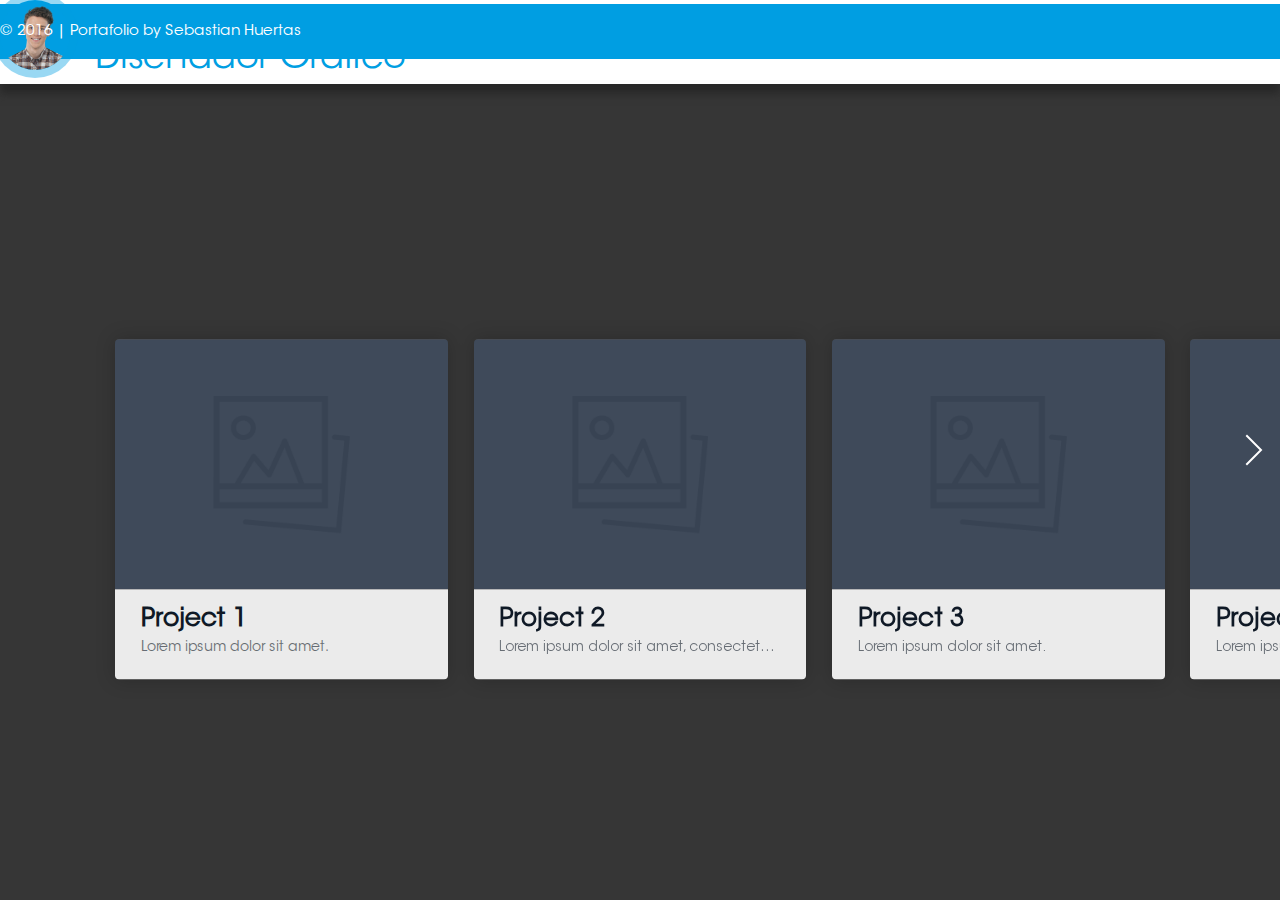
==== branding.html @ ab9df032 "arreglo barras" ====
<!doctype html>
<html lang="en" class="no-js">
<head>
	<meta charset="UTF-8">
	<meta name="viewport" content="width=device-width, initial-scale=1">
	<!-- para SEO -->
	<meta name="description" content="Soy Sebastian Huertas Diseñador Gráfico de bógota profesional en la creacion de contenido como videos, videos corporativos, sitios web responsive, identidad de marca y todo lo que en su empresa necesite en el ambito gráfico.">
		<meta name="keywords" content="diseño, web,branding, identidad de marca, ilustración, diseñador gráfico">
		<meta name="robots" content="index, follow">
	<!-- Fonts Cargadas -->
	<link href="stylesheet.css" rel="stylesheet">
	<link href="./css/iconos_seb.css" rel="stylesheet">

	<link rel="shortcut icon" href="img/icono.png"/>

	<link rel="stylesheet" href="css/reset.css"> <!-- CSS reset -->
	<link rel="stylesheet" href="css/style.css"> <!-- Resource style -->
	<script src="js/modernizr.js"></script>

	<script>
  (function(i,s,o,g,r,a,m){i['GoogleAnalyticsObject']=r;i[r]=i[r]||function(){
  (i[r].q=i[r].q||[]).push(arguments)},i[r].l=1*new Date();a=s.createElement(o),
  m=s.getElementsByTagName(o)[0];a.async=1;a.src=g;m.parentNode.insertBefore(a,m)
  })(window,document,'script','https://www.google-analytics.com/analytics.js','ga');
  ga('create', 'UA-79421593-1', 'auto');
  ga('send', 'pageview');
</script>
	<!-- boostrap -->
	<link href="https://maxcdn.bootstrapcdn.com/bootstrap/3.3.6/css/bootstrap.min.css" rel="stylesheet" integrity="sha384-1q8mTJOASx8j1Au+a5WDVnPi2lkFfwwEAa8hDDdjZlpLegxhjVME1fgjWPGmkzs7" crossorigin="anonymous">

	<title>Portafolio Web y Social Media</title>
</head>
<body>

	<!-- Home -->
	<div class="cd-projects-wrapper projects-visible index">
		<section class="cerrar col-md-12">
			<div class="container">
			<div class="autor col-md-6">
				<a href="index.html#portafolio" class="volver">
				<div class="insignia"><img src="./img/foto_web.png" alt=""></div>
				<div class="autor-info">
					<h2 class="font title-azull">Sebastian Huertas <br><small>Diseñador Gráfico</small></h2 >
				</div>
			</a>
			</div>
			</div>


		</section>

		<section id="footer" class="navbar-fixed-bottom">
			<p class="creditos text-center">© 2016 | Portafolio by <strong>Sebastian Huertas</strong></p>
		</section>

		<ul class="cd-slider projects-visible">
			<li class="current slides-in">
				<a href="#Project-1">
					<img src="img/img.png" alt="project image">
					<div class="project-info">
						<h2>Project 1</h2>
						<p>Lorem ipsum dolor sit amet.</p>
					</div>
				</a>
			</li>

			<li class="slides-in">
				<a href="#Project-2">
					<img src="img/img.png" alt="project image">
					<div class="project-info">
						<h2>Project 2</h2>
						<p>Lorem ipsum dolor sit amet, consectetur adipisicing elit. Dolorum, dicta.</p>
					</div>
				</a>
			</li>

			<li class="slides-in">
				<a href="#Project-3">
					<img src="img/img.png" alt="project image">
					<div class="project-info">
						<h2>Project 3</h2>
						<p>Lorem ipsum dolor sit amet.</p>
					</div>
				</a>
			</li>

			<li class="slides-in">
				<a href="#Project-4">
					<img src="img/img.png" alt="project image">
					<div class="project-info">
						<h2>Project 4</h2>
						<p>Lorem ipsum dolor sit amet, consectetur adipisicing.</p>
					</div>
				</a>
			</li>

			<li class="slides-in">
				<a href="#Project-5">
					<img src="img/img.png" alt="project image">
					<div class="project-info">
						<h2>Project 5</h2>
						<p>Lorem ipsum dolor sit amet, consectetur.</p>
					</div>
				</a>
			</li>

			<li class="slides-in">
				<a href="#Project-6">
					<img src="img/img.png" alt="project image">
					<div class="project-info">
						<h2>Project 6</h2>
						<p>Lorem ipsum dolor sit amet, consectetur adipisicing elit. Repellat.</p>
					</div>
				</a>
			</li>

			<li class="slides-in">
				<a href="#Project-7">
					<img src="img/img.png" alt="project image">
					<div class="project-info">
						<h2>Project 7</h2>
						<p>Lorem ipsum dolor sit amet, consectetur adipisicing elit.</p>
					</div>
				</a>
			</li>

			<li class="slides-in">
				<a href="#Project-8">
					<img src="img/img.png" alt="project image">
					<div class="project-info">
						<h2>Project 8</h2>
						<p>Lorem ipsum dolor sit amet, consectetur adipisicing.</p>
					</div>
				</a>
			</li>

			<li class="slides-in">
				<a href="#Project-9">
					<img src="img/img.png" alt="project image">
					<div class="project-info">
						<h2>Project 9</h2>
						<p>Lorem ipsum dolor sit amet, consectetur adipisicing.</p>
					</div>
				</a>
			</li>
		</ul>

		<ul class="cd-slider-navigation cd-img-replace">
			<li><a href="#0" class="prev inactive">Prev</a></li>
			<li><a href="#0" class="next">Next</a></li>
		</ul> <!-- .cd-slider-navigation -->
	</div> <!-- .cd-projects-wrapper -->
	<div class="cd-project-content index2" id="Project-1">
		<div>
			<h2 class="font azull">Project uno</h2>
			<em>Lorem ipsum dolor sit amet, consectetur adipisicing elit. Sunt, ullam.</em>
			<p>
				Lorem ipsum dolor sit amet, consectetur adipisicing elit. Illum praesentium officia, fugit recusandae ipsa, quia velit nulla adipisci? Consequuntur aspernatur at, eaque hic repellendus sit dicta consequatur quae, ut harum ipsam molestias maxime non nisi reiciendis eligendi! Doloremque quia pariatur harum ea amet quibusdam quisquam, quae, temporibus dolores porro doloribus.
			</p>
			<p>
				Illum quaerat asperiores aliquam voluptate saepe omnis porro excepturi in atque veritatis sapiente ipsam voluptates iste amet deserunt ullam error pariatur, magni consectetur optio nostrum minima dolorum. Soluta animi nihil doloremque ipsa incidunt vitae architecto beatae, maxime libero, dolore corporis vero porro tenetur ipsam modi repudiandae magnam enim, quibusdam sit.
			</p>
			<p>
				Illum quaerat asperiores aliquam voluptate saepe omnis porro excepturi in atque veritatis sapiente ipsam voluptates iste amet deserunt ullam error pariatur, magni consectetur optio nostrum minima dolorum. Soluta animi nihil doloremque ipsa incidunt vitae architecto beatae, maxime libero, dolore corporis vero porro tenetur ipsam modi repudiandae magnam enim, quibusdam sit.
			</p>
		</div>
		<a href="#0" class="close cd-img-replace">Close</a>
	</div>

	<div class="cd-project-content index2" id="Project-2">
		<div>
			<h2 class="font azull">Project dos</h2>
			<em>Lorem ipsum dolor sit amet, consectetur adipisicing elit. Sunt, ullam.</em>
			<p>
				Lorem ipsum dolor sit amet, consectetur adipisicing elit. Illum praesentium officia, fugit recusandae ipsa, quia velit nulla adipisci? Consequuntur aspernatur at, eaque hic repellendus sit dicta consequatur quae, ut harum ipsam molestias maxime non nisi reiciendis eligendi! Doloremque quia pariatur harum ea amet quibusdam quisquam, quae, temporibus dolores porro doloribus.
			</p>
			<p>
				Illum quaerat asperiores aliquam voluptate saepe omnis porro excepturi in atque veritatis sapiente ipsam voluptates iste amet deserunt ullam error pariatur, magni consectetur optio nostrum minima dolorum. Soluta animi nihil doloremque ipsa incidunt vitae architecto beatae, maxime libero, dolore corporis vero porro tenetur ipsam modi repudiandae magnam enim, quibusdam sit.
			</p>
			<p>
				Illum quaerat asperiores aliquam voluptate saepe omnis porro excepturi in atque veritatis sapiente ipsam voluptates iste amet deserunt ullam error pariatur, magni consectetur optio nostrum minima dolorum. Soluta animi nihil doloremque ipsa incidunt vitae architecto beatae, maxime libero, dolore corporis vero porro tenetur ipsam modi repudiandae magnam enim, quibusdam sit.
			</p>
		</div>
		<a href="#0" class="close cd-img-replace">Close</a>
	</div>
	<div class="cd-project-content index2" id="Project-3">
		<div>
			<h2 class="font azull">Project tres</h2>
			<em>Lorem ipsum dolor sit amet, consectetur adipisicing elit. Sunt, ullam.</em>
			<p>
				Lorem ipsum dolor sit amet, consectetur adipisicing elit. Illum praesentium officia, fugit recusandae ipsa, quia velit nulla adipisci? Consequuntur aspernatur at, eaque hic repellendus sit dicta consequatur quae, ut harum ipsam molestias maxime non nisi reiciendis eligendi! Doloremque quia pariatur harum ea amet quibusdam quisquam, quae, temporibus dolores porro doloribus.
			</p>
			<p>
				Illum quaerat asperiores aliquam voluptate saepe omnis porro excepturi in atque veritatis sapiente ipsam voluptates iste amet deserunt ullam error pariatur, magni consectetur optio nostrum minima dolorum. Soluta animi nihil doloremque ipsa incidunt vitae architecto beatae, maxime libero, dolore corporis vero porro tenetur ipsam modi repudiandae magnam enim, quibusdam sit.
			</p>
			<p>
				Illum quaerat asperiores aliquam voluptate saepe omnis porro excepturi in atque veritatis sapiente ipsam voluptates iste amet deserunt ullam error pariatur, magni consectetur optio nostrum minima dolorum. Soluta animi nihil doloremque ipsa incidunt vitae architecto beatae, maxime libero, dolore corporis vero porro tenetur ipsam modi repudiandae magnam enim, quibusdam sit.
			</p>
		</div>
		<a href="#0" class="close cd-img-replace">Close</a>
	</div>

	<div class="cd-project-content index2" id="Project-4">
		<div>
			<h2 class="font azull">Project cuatro</h2>
			<em>Lorem ipsum dolor sit amet, consectetur adipisicing elit. Sunt, ullam.</em>
			<p>
				Lorem ipsum dolor sit amet, consectetur adipisicing elit. Illum praesentium officia, fugit recusandae ipsa, quia velit nulla adipisci? Consequuntur aspernatur at, eaque hic repellendus sit dicta consequatur quae, ut harum ipsam molestias maxime non nisi reiciendis eligendi! Doloremque quia pariatur harum ea amet quibusdam quisquam, quae, temporibus dolores porro doloribus.
			</p>
			<p>
				Illum quaerat asperiores aliquam voluptate saepe omnis porro excepturi in atque veritatis sapiente ipsam voluptates iste amet deserunt ullam error pariatur, magni consectetur optio nostrum minima dolorum. Soluta animi nihil doloremque ipsa incidunt vitae architecto beatae, maxime libero, dolore corporis vero porro tenetur ipsam modi repudiandae magnam enim, quibusdam sit.
			</p>
			<p>
				Illum quaerat asperiores aliquam voluptate saepe omnis porro excepturi in atque veritatis sapiente ipsam voluptates iste amet deserunt ullam error pariatur, magni consectetur optio nostrum minima dolorum. Soluta animi nihil doloremque ipsa incidunt vitae architecto beatae, maxime libero, dolore corporis vero porro tenetur ipsam modi repudiandae magnam enim, quibusdam sit.
			</p>
		</div>
		<a href="#0" class="close cd-img-replace">Close</a>
	</div>

	<div class="cd-project-content index2" id="Project-5">
		<div>
			<h2 class="font azull">Project cinco</h2>
			<em>Lorem ipsum dolor sit amet, consectetur adipisicing elit. Sunt, ullam.</em>
			<p>
				Lorem ipsum dolor sit amet, consectetur adipisicing elit. Illum praesentium officia, fugit recusandae ipsa, quia velit nulla adipisci? Consequuntur aspernatur at, eaque hic repellendus sit dicta consequatur quae, ut harum ipsam molestias maxime non nisi reiciendis eligendi! Doloremque quia pariatur harum ea amet quibusdam quisquam, quae, temporibus dolores porro doloribus.
			</p>
			<p>
				Illum quaerat asperiores aliquam voluptate saepe omnis porro excepturi in atque veritatis sapiente ipsam voluptates iste amet deserunt ullam error pariatur, magni consectetur optio nostrum minima dolorum. Soluta animi nihil doloremque ipsa incidunt vitae architecto beatae, maxime libero, dolore corporis vero porro tenetur ipsam modi repudiandae magnam enim, quibusdam sit.
			</p>
			<p>
				Illum quaerat asperiores aliquam voluptate saepe omnis porro excepturi in atque veritatis sapiente ipsam voluptates iste amet deserunt ullam error pariatur, magni consectetur optio nostrum minima dolorum. Soluta animi nihil doloremque ipsa incidunt vitae architecto beatae, maxime libero, dolore corporis vero porro tenetur ipsam modi repudiandae magnam enim, quibusdam sit.
			</p>
		</div>
		<a href="#0" class="close cd-img-replace">Close</a>
	</div>

	<div class="cd-project-content index2" id="Project-6">
		<div>
			<h2 class="font azull">Project seis</h2>
			<em>Lorem ipsum dolor sit amet, consectetur adipisicing elit. Sunt, ullam.</em>
			<p>
				Lorem ipsum dolor sit amet, consectetur adipisicing elit. Illum praesentium officia, fugit recusandae ipsa, quia velit nulla adipisci? Consequuntur aspernatur at, eaque hic repellendus sit dicta consequatur quae, ut harum ipsam molestias maxime non nisi reiciendis eligendi! Doloremque quia pariatur harum ea amet quibusdam quisquam, quae, temporibus dolores porro doloribus.
			</p>
			<p>
				Illum quaerat asperiores aliquam voluptate saepe omnis porro excepturi in atque veritatis sapiente ipsam voluptates iste amet deserunt ullam error pariatur, magni consectetur optio nostrum minima dolorum. Soluta animi nihil doloremque ipsa incidunt vitae architecto beatae, maxime libero, dolore corporis vero porro tenetur ipsam modi repudiandae magnam enim, quibusdam sit.
			</p>
			<p>
				Illum quaerat asperiores aliquam voluptate saepe omnis porro excepturi in atque veritatis sapiente ipsam voluptates iste amet deserunt ullam error pariatur, magni consectetur optio nostrum minima dolorum. Soluta animi nihil doloremque ipsa incidunt vitae architecto beatae, maxime libero, dolore corporis vero porro tenetur ipsam modi repudiandae magnam enim, quibusdam sit.
			</p>
		</div>
		<a href="#0" class="close cd-img-replace">Close</a>
	</div>

	<div class="cd-project-content index2" id="Project-7">
		<div>
			<h2 class="font azull">Project siete</h2>
			<em>Lorem ipsum dolor sit amet, consectetur adipisicing elit. Sunt, ullam.</em>
			<p>
				Lorem ipsum dolor sit amet, consectetur adipisicing elit. Illum praesentium officia, fugit recusandae ipsa, quia velit nulla adipisci? Consequuntur aspernatur at, eaque hic repellendus sit dicta consequatur quae, ut harum ipsam molestias maxime non nisi reiciendis eligendi! Doloremque quia pariatur harum ea amet quibusdam quisquam, quae, temporibus dolores porro doloribus.
			</p>
			<p>
				Illum quaerat asperiores aliquam voluptate saepe omnis porro excepturi in atque veritatis sapiente ipsam voluptates iste amet deserunt ullam error pariatur, magni consectetur optio nostrum minima dolorum. Soluta animi nihil doloremque ipsa incidunt vitae architecto beatae, maxime libero, dolore corporis vero porro tenetur ipsam modi repudiandae magnam enim, quibusdam sit.
			</p>
			<p>
				Illum quaerat asperiores aliquam voluptate saepe omnis porro excepturi in atque veritatis sapiente ipsam voluptates iste amet deserunt ullam error pariatur, magni consectetur optio nostrum minima dolorum. Soluta animi nihil doloremque ipsa incidunt vitae architecto beatae, maxime libero, dolore corporis vero porro tenetur ipsam modi repudiandae magnam enim, quibusdam sit.
			</p>
		</div>
		<a href="#0" class="close cd-img-replace">Close</a>
	</div>

	<div class="cd-project-content index2" id="Project-8">
		<div>
			<h2 class="font azull">Project ocho</h2>
			<em>Lorem ipsum dolor sit amet, consectetur adipisicing elit. Sunt, ullam.</em>
			<p>
				Lorem ipsum dolor sit amet, consectetur adipisicing elit. Illum praesentium officia, fugit recusandae ipsa, quia velit nulla adipisci? Consequuntur aspernatur at, eaque hic repellendus sit dicta consequatur quae, ut harum ipsam molestias maxime non nisi reiciendis eligendi! Doloremque quia pariatur harum ea amet quibusdam quisquam, quae, temporibus dolores porro doloribus.
			</p>
			<p>
				Illum quaerat asperiores aliquam voluptate saepe omnis porro excepturi in atque veritatis sapiente ipsam voluptates iste amet deserunt ullam error pariatur, magni consectetur optio nostrum minima dolorum. Soluta animi nihil doloremque ipsa incidunt vitae architecto beatae, maxime libero, dolore corporis vero porro tenetur ipsam modi repudiandae magnam enim, quibusdam sit.
			</p>
			<p>
				Illum quaerat asperiores aliquam voluptate saepe omnis porro excepturi in atque veritatis sapiente ipsam voluptates iste amet deserunt ullam error pariatur, magni consectetur optio nostrum minima dolorum. Soluta animi nihil doloremque ipsa incidunt vitae architecto beatae, maxime libero, dolore corporis vero porro tenetur ipsam modi repudiandae magnam enim, quibusdam sit.
			</p>
		</div>
		<a href="#0" class="close cd-img-replace">Close</a>
	</div>

	<div class="cd-project-content index2" id="Project-9">
		<div>
			<h2 class="font azull">Project nueve</h2>
			<em>Lorem ipsum dolor sit amet, consectetur adipisicing elit. Sunt, ullam.</em>
			<p>
				Lorem ipsum dolor sit amet, consectetur adipisicing elit. Illum praesentium officia, fugit recusandae ipsa, quia velit nulla adipisci? Consequuntur aspernatur at, eaque hic repellendus sit dicta consequatur quae, ut harum ipsam molestias maxime non nisi reiciendis eligendi! Doloremque quia pariatur harum ea amet quibusdam quisquam, quae, temporibus dolores porro doloribus.
			</p>
			<p>
				Illum quaerat asperiores aliquam voluptate saepe omnis porro excepturi in atque veritatis sapiente ipsam voluptates iste amet deserunt ullam error pariatur, magni consectetur optio nostrum minima dolorum. Soluta animi nihil doloremque ipsa incidunt vitae architecto beatae, maxime libero, dolore corporis vero porro tenetur ipsam modi repudiandae magnam enim, quibusdam sit.
			</p>
			<p>
				Illum quaerat asperiores aliquam voluptate saepe omnis porro excepturi in atque veritatis sapiente ipsam voluptates iste amet deserunt ullam error pariatur, magni consectetur optio nostrum minima dolorum. Soluta animi nihil doloremque ipsa incidunt vitae architecto beatae, maxime libero, dolore corporis vero porro tenetur ipsam modi repudiandae magnam enim, quibusdam sit.
			</p>
		</div>
		<a href="#0" class="close cd-img-replace">Close</a>
	</div>
	 <!-- .cd-project-content -->
	<!-- fin portafolio-->
	<div id="contact" class="modal-demo" style="display: none;">
			<button type="button" class="close" onclick="Custombox.close();">
					<i class="icon-close"></i>
			</button>
			<div class="modal-content">
					<div class="modal-header">
							<img src="./Portfolio - Eduard-Dan Stanescu_files/envelope.png" alt="envelope" data-pin-nopin="true">
					</div>
					<form class="contact-form clearfix" action="http://eduardstanescu.com/mail.php" method="POST" novalidate="novalidate">
					<div class="modal-info">
							<div class="input-container grid-50">
									<input type="text" name="firstname" placeholder="First name" maxlength="50">
							</div>
							<div class="input-container grid-50 grid-left">
									<input type="text" name="lastname" placeholder="Last name" maxlength="50">
							</div>
							<div class="input-container grid-100">
									<input type="email" name="email" placeholder="Email" maxlength="100">
							</div>
							<div class="input-container grid-100">
									<input type="text" name="subject" placeholder="Subject">
							</div>
							<div class="input-container textbox grid-100">
									<textarea name="message" placeholder="Your message"></textarea>
							</div>
					</div>
			</form></div>
			<div class="modal-footer">
					<button id="sendmessage" type="submit" class="uk-button-green">Send message</button>
			</div>

	</div>
<!-- Bootstrap Core JavaScript -->
		<script src="js/bootstrap.min.js"></script>
<script src="js/jquery-2.1.4.js"></script>
<script src="js/jquery.mobile.custom.min.js"></script>
<script src="js/main.js"></script> <!-- Resource jQuery -->
</body>
</html>
---- stylesheet.css ----
/* This stylesheet generated by Transfonter (http://transfonter.org) on June 5, 2016 9:27 PM */

@font-face {
	font-family: 'ITC Avant Garde Gothic Std Book';
	src: url('ITCAvantGardeStd-Bk.eot');
	src: url('ITCAvantGardeStd-Bk.eot?#iefix') format('embedded-opentype'),
		url('ITCAvantGardeStd-Bk.woff2') format('woff2'),
		url('ITCAvantGardeStd-Bk.woff') format('woff'),
		url('ITCAvantGardeStd-Bk.ttf') format('truetype'),
		url('ITCAvantGardeStd-Bk.svg#ITCAvantGardeStd-Bk') format('svg');
	font-weight: normal;
	font-style: normal;
}
---- css/iconos_seb.css ----
@font-face {
  font-family: 'iconos_seb';
  src: url('../font/iconos_seb.eot?55725881');
  src: url('../font/iconos_seb.eot?55725881#iefix') format('embedded-opentype'),
       url('../font/iconos_seb.woff2?55725881') format('woff2'),
       url('../font/iconos_seb.woff?55725881') format('woff'),
       url('../font/iconos_seb.ttf?55725881') format('truetype'),
       url('../font/iconos_seb.svg?55725881#iconos_seb') format('svg');
  font-weight: normal;
  font-style: normal;
}
/* Chrome hack: SVG is rendered more smooth in Windozze. 100% magic, uncomment if you need it. */
/* Note, that will break hinting! In other OS-es font will be not as sharp as it could be */
/*
@media screen and (-webkit-min-device-pixel-ratio:0) {
  @font-face {
    font-family: 'iconos_seb';
    src: url('../font/iconos_seb.svg?55725881#iconos_seb') format('svg');
  }
}
*/
 
 [class^="icon-"]:before, [class*=" icon-"]:before {
  font-family: "iconos_seb";
  font-style: normal;
  font-weight: normal;
  speak: none;
 
  display: inline-block;
  text-decoration: inherit;
  width: 1em;
  margin-right: .2em;
  text-align: center;
  /* opacity: .8; */
 
  /* For safety - reset parent styles, that can break glyph codes*/
  font-variant: normal;
  text-transform: none;
 
  /* fix buttons height, for twitter bootstrap */
  line-height: 1em;
 
  /* Animation center compensation - margins should be symmetric */
  /* remove if not needed */
  margin-left: .2em;
 
  /* you can be more comfortable with increased icons size */
  /* font-size: 120%; */
 
  /* Font smoothing. That was taken from TWBS */
  -webkit-font-smoothing: antialiased;
  -moz-osx-font-smoothing: grayscale;
 
  /* Uncomment for 3D effect */
  /* text-shadow: 1px 1px 1px rgba(127, 127, 127, 0.3); */
}
 
.icon-youtube:before { content: '\e800'; } /* '' */
.icon-linkedin:before { content: '\e801'; } /* '' */
.icon-facebook:before { content: '\e802'; } /* '' */
.icon-twitter:before { content: '\e803'; } /* '' */
.icon-yo:before { content: '\e804'; } /* '' */
.icon-star:before { content: '\e805'; } /* '' */
.icon-mail:before { content: '\e806'; } /* '' */
.icon-user-1:before { content: '\e807'; } /* '' */
.icon-photo:before { content: '\e808'; } /* '' */
.icon-heart:before { content: '\e809'; } /* '' */
.icon-pinterest:before { content: '\e80a'; } /* '' */
.icon-gplus:before { content: '\e80b'; } /* '' */
.icon-habilidades:before { content: '\e80d'; } /* '' */
.icon-portafolio:before { content: '\e80e'; } /* '' */
.icon-curriculum:before { content: '\e80f'; } /* '' */
.icon-behance:before { content: '\e810'; } /* '' */
.icon-download:before { content: '\e811'; } /* '' */
---- css/style.css ----
html *{-webkit-font-smoothing:antialiased;-moz-osx-font-smoothing:grayscale}*,*::after,*::before{box-sizing:border-box}html{font-size:62.5%}body{font-size:1.6rem;font-family:'ITC Avant Garde Gothic Std Book';color:#fff;background-color:#000 !important}a{color:#b54240;text-decoration:none}img{max-width:100%}header h1{text-align:center;padding:2em 5%;font-size:2rem}@media only screen and (min-width:768px){header h1{font-size:3rem;padding:3em 5% 1em}}@media only screen and (min-width:1170px){header h1{font-weight:300;padding:3em 5% 0}}.cd-product-viewer-wrapper{text-align:center;padding-bottom:2em}.cd-product-viewer-wrapper > div{display:inline-block}.cd-product-viewer-wrapper .product-viewer{position:relative;z-index:1;display:inline-block;overflow:hidden}.cd-product-viewer-wrapper img{display:block;position:relative;z-index:1}.cd-product-viewer-wrapper .product-sprite{position:absolute;z-index:2;top:0;left:0;height:100%;width:1600%;background:url("../img/img-sprite.png") no-repeat center center;background-size:100%;opacity:0;transition:opacity .3s}.cd-product-viewer-wrapper.loaded .product-sprite{opacity:1;cursor:ew-resize}.cd-product-viewer-handle{position:relative;z-index:2;width:60%;max-width:300px;border-radius:50em;margin:1em auto 3em;height:4px;background:#4d4d4d}.cd-product-viewer-handle .fill{position:absolute;z-index:1;left:0;top:0;height:100%;width:100%;border-radius:inherit;background:#199bd8;-webkit-transform:scaleX(0);-ms-transform:scaleX(0);transform:scaleX(0);-webkit-transform-origin:left center;-ms-transform-origin:left center;transform-origin:left center;transition:-webkit-transform .5s;transition:transform .5s;transition:transform .5s, -webkit-transform .5s}.no-csstransitions .cd-product-viewer-handle .fill{display:none}.loaded .cd-product-viewer-handle .fill{opacity:0;transition:opacity .2s .3s,-webkit-transform .3s;transition:transform .3s,opacity .2s .3s;transition:transform .3s,opacity .2s .3s,-webkit-transform .3s}.cd-product-viewer-handle .handle{position:absolute;z-index:2;display:inline-block;height:44px;width:44px;left:0;top:-20px;background:#199bd8 url("../img/cd-arrows.svg") no-repeat center center;border-radius:50%;box-shadow:0 0 0 6px rgba(25,155,216,0.3),0 0 20px rgba(0,0,0,0.2);text-indent:100%;white-space:nowrap;overflow:hidden;color:transparent;-webkit-transform:translateX(-50%) scale(0);-ms-transform:translateX(-50%) scale(0);transform:translateX(-50%) scale(0);transition:box-shadow .2s}.cd-product-viewer-handle .handle:active{box-shadow:0 0 0 0 rgba(181,66,64,0),0 0 20px rgba(0,0,0,0.2)}.loaded .cd-product-viewer-handle .handle{-webkit-transform:translateX(-50%) scale(1);-ms-transform:translateX(-50%) scale(1);transform:translateX(-50%) scale(1);-webkit-animation:cd-bounce .3s .3s;animation:cd-bounce .3s .3s;-webkit-animation-fill-mode:both;animation-fill-mode:both;cursor:ew-resize}@-webkit-keyframes cd-bounce{0%{-webkit-transform:translateX(-50%) scale(0)}60%{-webkit-transform:translateX(-50%) scale(1.1)}100%{-webkit-transform:translateX(-50%) scale(1)}}.cd-stretchy-nav{position:fixed;z-index:3;top:40px;right:5%}.cd-stretchy-nav .stretchy-nav-bg{position:absolute;z-index:1;top:0;right:0;width:60px;height:60px;border-radius:30px;background:#199bd8;box-shadow:0 1px 4px rgba(0,0,0,0.2);transition:height .2s,box-shadow .2s}.cd-stretchy-nav.nav-is-visible .stretchy-nav-bg{height:100%;box-shadow:0 6px 30px rgba(0,0,0,0.2)}.cd-nav-trigger{position:absolute;z-index:3;top:0;right:0;height:60px;width:60px;border-radius:50%;box-shadow:0 0 0 6px rgba(25,155,216,0.3),0 0 20px rgba(0,0,0,0.2);background:#199bd8;overflow:hidden;white-space:nowrap;color:transparent}.cd-nav-trigger:hover,.cd-nav-trigger:focus,.cd-nav-trigger:active{color:transparent}.cd-nav-trigger span,.cd-nav-trigger span::after,.cd-nav-trigger span::before{position:absolute;width:16px;height:2px;background-color:#fff}.cd-nav-trigger span{left:50%;top:50%;bottom:auto;right:auto;-webkit-transform:translateX(-50%) translateY(-50%);-ms-transform:translateX(-50%) translateY(-50%);transform:translateX(-50%) translateY(-50%);transition:background-color .2s}.cd-nav-trigger span::after,.cd-nav-trigger span::before{content:'';top:0;left:0;-webkit-backface-visibility:hidden;backface-visibility:hidden;transition:-webkit-transform .2s;transition:transform .2s;transition:transform .2s, -webkit-transform .2s}.cd-nav-trigger span::before{-webkit-transform:translateY(-6px);-ms-transform:translateY(-6px);transform:translateY(-6px)}.cd-nav-trigger span::after{-webkit-transform:translateY(6px);-ms-transform:translateY(6px);transform:translateY(6px)}.no-touch .cd-nav-trigger:hover ~ .stretchy-nav-bg{box-shadow:0 6px 30px rgba(0,0,0,0.2)}.nav-is-visible .cd-nav-trigger span{background-color:transparent}.nav-is-visible .cd-nav-trigger span::before{-webkit-transform:rotate(-45deg);-ms-transform:rotate(-45deg);transform:rotate(-45deg)}.nav-is-visible .cd-nav-trigger span::after{-webkit-transform:rotate(45deg);-ms-transform:rotate(45deg);transform:rotate(45deg)}.cd-stretchy-nav ul{position:relative;z-index:2;padding:60px 0 0;visibility:hidden;transition:visibility .3s;text-align:right}.cd-stretchy-nav ul a{position:relative;display:block;height:50px;line-height:50px;padding:0 calc(1em + 60px) 0 1em;color:rgba(255,255,255,0.7);font-size:1.4rem;transition:color .2s}.cd-stretchy-nav ul a::after{content:'';position:absolute;height:16px;width:16px;right:22px;top:50%;-webkit-transform:translateY(-50%) scale(0);-ms-transform:translateY(-50%) scale(0);transform:translateY(-50%) scale(0);opacity:.6;background:url("../img/cd-sprite-1.svg") no-repeat 0 0}.cd-stretchy-nav ul a::before{content:'';position:absolute;width:3px;height:16px;top:50%;right:60px;-webkit-transform:translateX(3px) translateY(-50%) scaleY(0);-ms-transform:translateX(3px) translateY(-50%) scaleY(0);transform:translateX(3px) translateY(-50%) scaleY(0);background-color:#006289}.cd-stretchy-nav ul li:first-of-type a::after{background-position:-32px 0}.cd-stretchy-nav ul li:nth-of-type(2) a::after{background-position:-64px 0}.cd-stretchy-nav ul li:nth-of-type(3) a::after{background-position:-48px 0}.cd-stretchy-nav ul li:nth-of-type(4) a::after{background-position:0 0}.cd-stretchy-nav ul li:nth-of-type(5) a::after{background-position:-16px 0}.cd-stretchy-nav ul span{display:block;opacity:0;-webkit-transform:translateX(-25px);-ms-transform:translateX(-25px);transform:translateX(-25px)}.cd-stretchy-nav.nav-is-visible ul{visibility:visible}.cd-stretchy-nav.nav-is-visible ul a::after{-webkit-transform:translateY(-50%) scale(1);-ms-transform:translateY(-50%) scale(1);transform:translateY(-50%) scale(1);-webkit-animation:scaleIn .15s backwards;animation:scaleIn .15s backwards;transition:opacity .2s}.cd-stretchy-nav.nav-is-visible ul a.active{color:#fff}.cd-stretchy-nav.nav-is-visible ul a.active::after{opacity:1}.cd-stretchy-nav.nav-is-visible ul a.active::before{-webkit-transform:translateX(3px) translateY(-50%) scaleY(1);-ms-transform:translateX(3px) translateY(-50%) scaleY(1);transform:translateX(3px) translateY(-50%) scaleY(1);transition:-webkit-transform .15s .3s;transition:transform .15s .3s;transition:transform .15s .3s, -webkit-transform .15s .3s}.cd-stretchy-nav.nav-is-visible ul span{opacity:1;-webkit-transform:translateX(0);-ms-transform:translateX(0);transform:translateX(0);-webkit-animation:slideIn .15s backwards;animation:slideIn .15s backwards;transition:-webkit-transform .2s;transition:transform .2s;transition:transform .2s, -webkit-transform .2s}.no-touch .cd-stretchy-nav.nav-is-visible ul a:hover{color:#fff}.no-touch .cd-stretchy-nav.nav-is-visible ul a:hover::after{opacity:1}.no-touch .cd-stretchy-nav.nav-is-visible ul a:hover span{-webkit-transform:translateX(-5px);-ms-transform:translateX(-5px);transform:translateX(-5px)}.cd-stretchy-nav.nav-is-visible ul li:first-of-type a::after,.cd-stretchy-nav.nav-is-visible ul li:first-of-type span{-webkit-animation-delay:.05s;animation-delay:.05s}.cd-stretchy-nav.nav-is-visible ul li:nth-of-type(2) a::after,.cd-stretchy-nav.nav-is-visible ul li:nth-of-type(2) span{-webkit-animation-delay:.1s;animation-delay:.1s}.cd-stretchy-nav.nav-is-visible ul li:nth-of-type(3) a::after,.cd-stretchy-nav.nav-is-visible ul li:nth-of-type(3) span{-webkit-animation-delay:.15s;animation-delay:.15s}.cd-stretchy-nav.nav-is-visible ul li:nth-of-type(4) a::after,.cd-stretchy-nav.nav-is-visible ul li:nth-of-type(4) span{-webkit-animation-delay:.2s;animation-delay:.2s}.cd-stretchy-nav.nav-is-visible ul li:nth-of-type(5) a::after,.cd-stretchy-nav.nav-is-visible ul li:nth-of-type(5) span{-webkit-animation-delay:.25s;animation-delay:.25s}.cd-stretchy-nav.add-content{bottom:50px;top:auto;left:50%;right:auto;-webkit-transform:translateX(-50%);-ms-transform:translateX(-50%);transform:translateX(-50%);width:300px}.cd-stretchy-nav.add-content .stretchy-nav-bg{left:50%;right:auto;-webkit-transform:translateX(-50%);-ms-transform:translateX(-50%);transform:translateX(-50%);background-color:#8ac57f;transition:width .2s,box-shadow .2s}.cd-stretchy-nav.add-content.nav-is-visible .stretchy-nav-bg{width:100%;box-shadow:0 6px 30px rgba(0,0,0,0.2)}.cd-stretchy-nav.add-content .cd-nav-trigger{left:50%;right:auto;-webkit-transform:translateX(-50%);-ms-transform:translateX(-50%);transform:translateX(-50%);background-color:#9acd91}.cd-stretchy-nav.add-content .cd-nav-trigger span{background-color:transparent}.cd-stretchy-nav.add-content .cd-nav-trigger span::before{-webkit-transform:rotate(90deg);-ms-transform:rotate(90deg);transform:rotate(90deg)}.cd-stretchy-nav.add-content .cd-nav-trigger span::after{-webkit-transform:rotate(0);-ms-transform:rotate(0);transform:rotate(0)}.cd-stretchy-nav.add-content.nav-is-visible .cd-nav-trigger{box-shadow:0 4px 30px rgba(0,0,0,0.2)}.cd-stretchy-nav.add-content.nav-is-visible .cd-nav-trigger span::before{-webkit-transform:rotate(-135deg);-ms-transform:rotate(-135deg);transform:rotate(-135deg)}.cd-stretchy-nav.add-content.nav-is-visible .cd-nav-trigger span::after{-webkit-transform:rotate(-225deg);-ms-transform:rotate(-225deg);transform:rotate(-225deg)}.cd-stretchy-nav.add-content ul{padding-top:0}.cd-stretchy-nav.add-content ul::after{clear:both;content:"";display:table}.cd-stretchy-nav.add-content ul li{display:inline-block;float:left;width:60px}.cd-stretchy-nav.add-content ul li:nth-of-type(2){margin-right:60px}.cd-stretchy-nav.add-content ul a{padding:0;height:60px;width:100%}.cd-stretchy-nav.add-content ul a::after{top:50%;left:22px;right:auto;-webkit-transform:translateY(-50%) scale(0);-ms-transform:translateY(-50%) scale(0);transform:translateY(-50%) scale(0);background-image:url("../img/cd-sprite-2.svg")}.cd-stretchy-nav.add-content ul li:first-of-type a::after{background-position:-16px 0}.cd-stretchy-nav.add-content ul li:nth-of-type(2) a::after{background-position:0 0}.cd-stretchy-nav.add-content ul li:nth-of-type(3) a::after{background-position:-48px 0}.cd-stretchy-nav.add-content ul li:nth-of-type(4) a::after{background-position:-32px 0}.cd-stretchy-nav.add-content ul li:first-of-type a::after,.cd-stretchy-nav.add-content ul li:nth-of-type(4) a::after{-webkit-animation-delay:.2s;animation-delay:.2s}.cd-stretchy-nav.add-content ul li:nth-of-type(2) a::after,.cd-stretchy-nav.add-content ul li:nth-of-type(3) a::after{-webkit-animation-delay:.1s;animation-delay:.1s}.cd-stretchy-nav.add-content.nav-is-visible ul a::after{-webkit-animation-name:scaleIn;animation-name:scaleIn;-webkit-transform:translateY(-50%) scale(1);-ms-transform:translateY(-50%) scale(1);transform:translateY(-50%) scale(1)}.cd-stretchy-nav.add-content ul span{position:absolute;left:0;top:-20px;width:100%;padding:.6em 0;opacity:0;visibility:hidden;background-color:rgba(0,0,0,0.8);border-radius:2px;font-size:1.2rem;line-height:1;white-space:nowrap;text-align:center;transition:opacity .2s,visibility .2s;-webkit-transform:translateX(0);-ms-transform:translateX(0);transform:translateX(0)}.cd-stretchy-nav.add-content ul span::after{content:'';position:absolute;top:100%;left:50%;right:auto;-webkit-transform:translateX(-50%);-ms-transform:translateX(-50%);transform:translateX(-50%);height:0;width:0;border:4px solid transparent;border-top-color:rgba(0,0,0,0.8)}.cd-stretchy-nav.add-content.nav-is-visible ul span{-webkit-animation:none;animation:none}.no-touch .cd-stretchy-nav.add-content.nav-is-visible ul a:hover span{opacity:1;visibility:visible;-webkit-transform:translateX(0);-ms-transform:translateX(0);transform:translateX(0)}.cd-btn{display:inline-block;padding:1.4em 2em;border-radius:50em;background-color:#eb0;box-shadow:0 1px 20px rgba(238,187,0,0.2),inset 0 1px 0 rgba(255,255,255,0.4);color:#fff;font-size:1.3rem;font-weight:bold;text-transform:uppercase;letter-spacing:1px;transition:box-shadow .2s}.no-touch .cd-btn:hover{box-shadow:0 1px 30px rgba(238,187,0,0.4),inset 0 1px 0 rgba(255,255,255,0.4)}.cd-img-replace{color:transparent;overflow:hidden;text-indent:100%;white-space:nowrap}.cd-intro-block{position:relative;z-index:2;height:100vh;width:100%;background-color:#1a1a1a;display:table;transition:-webkit-transform .5s;transition:transform .5s;transition:transform .5s, -webkit-transform .5s;transition-timing-function:cubic-bezier(.67,.15,.83,.83)}.cd-intro-block::after{content:'';position:absolute;left:50%;top:50%;bottom:auto;right:auto;-webkit-transform:translateX(-50%) translateY(-50%);-ms-transform:translateX(-50%) translateY(-50%);transform:translateX(-50%) translateY(-50%);top:95%;height:24px;width:24px;background:url("../img/cd-arrow-back.svg") no-repeat center center;opacity:0;transition:opacity .2s}.cd-intro-block .content-wrapper{display:table-cell;vertical-align:middle;text-align:center}.cd-intro-block h1{width:90%;margin:0 auto .6em;font-size:2.4rem;color:#ebebeb;-webkit-font-smoothing:antialiased;-moz-osx-font-smoothing:grayscale}.cd-intro-block.projects-visible{-webkit-transform:translateY(-90%);-ms-transform:translateY(-90%);transform:translateY(-90%);box-shadow:0 4px 40px rgba(0,0,0,0.6);cursor:pointer}.cd-intro-block.projects-visible:after{opacity:1}@media only screen and (min-width:900px){.cd-intro-block::after{top:97.5%}.cd-intro-block h1{font-size:4.4rem;font-weight:300}.cd-intro-block.projects-visible{-webkit-transform:translateY(-95%);-ms-transform:translateY(-95%);transform:translateY(-95%)}}.cd-projects-wrapper{position:fixed;z-index:1;top:0;left:0;width:100%;height:100%;visibility:hidden;background-color:#363636;transition:visibility 0s .5s}.cd-projects-wrapper::before{content:'mobile';display:none}.cd-projects-wrapper.projects-visible{visibility:visible;transition:visibility 0s 0s}@media only screen and (min-width:900px){.cd-projects-wrapper::before{content:'desktop'}}.cd-slider{padding-top:10vh;height:100%;overflow-y:auto}.projects-visible .cd-slider{-webkit-overflow-scrolling:touch}.cd-slider li{margin:4%;opacity:0;border-radius:.25em;box-shadow:0 0 20px rgba(0,0,0,0.2);transition:opacity 0s .5s;-webkit-transform:translateZ(0);-ms-transform:translateZ(0);transform:translateZ(0);-webkit-backface-visibility:hidden;backface-visibility:hidden}.cd-slider li.slides-in{transition:opacity 0s 0s;opacity:1;-webkit-animation:cd-translate .5s;animation:cd-translate .5s}.cd-slider a{display:block;height:100%;width:100%}.cd-slider img{display:block;border-radius:.25em .25em 0 0;width:100%}.cd-slider .project-info{padding:1em 1.6em;background-color:#ebebeb;border-radius:0 0 .25em .25em}.cd-slider h2{font-size:2.5rem;font-weight:bold;line-height:1.2}.cd-slider p{font-size:1.4rem;opacity:.6;padding:.4em 0;overflow:hidden;text-overflow:ellipsis;white-space:nowrap}.cd-slider h2,.cd-slider p{line-height:1.2;color:#0f1926}@media only screen and (min-width:900px){.cd-slider{padding:0;overflow:hidden;transition:-webkit-transform .5s;transition:transform .5s;transition:transform .5s, -webkit-transform .5s;-webkit-transform:translateZ(0);-ms-transform:translateZ(0);transform:translateZ(0);-webkit-backface-visibility:hidden;backface-visibility:hidden}.cd-slider::after{clear:both;content:"";display:table}.cd-slider li{position:relative;float:left;width:26vw;margin:0 0 0 2vw;top:50%;-webkit-transform:translateX(400%) translateY(-50%) rotate(-10deg);-ms-transform:translateX(400%) translateY(-50%) rotate(-10deg);transform:translateX(400%) translateY(-50%) rotate(-10deg);transition:opacity 0s .3s,-webkit-transform 0s .3s;transition:opacity 0s .3s,transform 0s .3s;transition:opacity 0s .3s,transform 0s .3s,-webkit-transform 0s .3s}.cd-slider li:first-of-type{margin-left:9vw}.cd-slider li.slides-in{-webkit-animation:none;animation:none;-webkit-transform:translateY(-50%);-ms-transform:translateY(-50%);transform:translateY(-50%)}.cd-slider li.slides-in:first-of-type{transition:-webkit-transform .55s 0s;transition:transform .55s 0s;transition:transform .55s 0s, -webkit-transform .55s 0s}.cd-slider li.slides-in:nth-of-type(2){transition:-webkit-transform .53s .05s;transition:transform .53s .05s;transition:transform .53s .05s, -webkit-transform .53s .05s}.cd-slider li.slides-in:nth-of-type(3){transition:-webkit-transform .5s .1s;transition:transform .5s .1s;transition:transform .5s .1s, -webkit-transform .5s .1s}.cd-slider li.slides-in:nth-of-type(4){transition:-webkit-transform .48s .15s;transition:transform .48s .15s;transition:transform .48s .15s, -webkit-transform .48s .15s}.cd-slider.next li.current{-webkit-animation:cd-slide-1 .5s;animation:cd-slide-1 .5s}.cd-slider.next li.current + li{-webkit-animation:cd-slide-2 .5s;animation:cd-slide-2 .5s}.cd-slider.next li.current + li + li{-webkit-animation:cd-slide-3 .5s;animation:cd-slide-3 .5s}.cd-slider.next li.current + li + li + li + li{-webkit-animation:cd-slide-4 .5s;animation:cd-slide-4 .5s}.cd-slider.next li.current + li + li + li + li + li{-webkit-animation:cd-slide-5 .5s;animation:cd-slide-5 .5s}.cd-slider.next li.current + li + li + li + li + li ~ li{-webkit-animation:cd-slide-6 .5s;animation:cd-slide-6 .5s}.cd-slider.prev li{-webkit-animation:cd-slide-7 .5s;animation:cd-slide-7 .5s}.cd-slider.prev li.previous{-webkit-animation:cd-slide-1 .5s;animation:cd-slide-1 .5s}.cd-slider.prev li.previous + li{-webkit-animation:cd-slide-2 .5s;animation:cd-slide-2 .5s}.cd-slider.prev li.previous + li + li{-webkit-animation:cd-slide-3 .5s;animation:cd-slide-3 .5s}.cd-slider.prev li.current + li{-webkit-animation:cd-slide-4 .5s;animation:cd-slide-4 .5s}.cd-slider.prev li.current + li + li{-webkit-animation:cd-slide-5 .5s;animation:cd-slide-5 .5s}.cd-slider.prev li.current,.cd-slider.prev li.current + li + li ~ li{-webkit-animation:none;animation:none}}@-webkit-keyframes cd-slide-1{0%,100%{-webkit-transform:translateY(-50%)}50%{-webkit-transform:translateY(-50%) translateX(-85%)}}@-webkit-keyframes cd-slide-2{0%,100%{-webkit-transform:translateY(-50%)}50%{-webkit-transform:translateY(-50%) translateX(-55%)}}@-webkit-keyframes cd-slide-3{0%,100%{-webkit-transform:translateY(-50%)}50%{-webkit-transform:translateY(-50%) translateX(-23%)}}@-webkit-keyframes cd-slide-4{0%,100%{-webkit-transform:translateY(-50%)}50%{-webkit-transform:translateY(-50%) translateX(23%)}}@-webkit-keyframes cd-slide-5{0%,100%{-webkit-transform:translateY(-50%)}50%{-webkit-transform:translateY(-50%) translateX(55%)}}@-webkit-keyframes cd-slide-6{0%,100%{-webkit-transform:translateY(-50%)}50%{-webkit-transform:translateY(-50%) translateX(65%)}}@-webkit-keyframes cd-slide-7{0%,100%{-webkit-transform:translateY(-50%)}50%{-webkit-transform:translateY(-50%) translateX(-95%)}}.cd-slider-navigation{display:none}.cd-slider-navigation a{position:absolute;top:50%;bottom:auto;-webkit-transform:translateY(-50%);-ms-transform:translateY(-50%);transform:translateY(-50%);left:0;height:60px;width:4%;background:url("../img/cd-arrow.svg") no-repeat center center;transition:opacity .2s 0s,visibility 0s 0s}.cd-slider-navigation a.next{right:0;left:auto}.cd-slider-navigation a.prev{-webkit-transform:translateY(-50%) rotate(180deg);-ms-transform:translateY(-50%) rotate(180deg);transform:translateY(-50%) rotate(180deg)}.cd-slider-navigation a.inactive{visibility:hidden;opacity:0;transition:opacity .2s 0s,visibility 0s .2s}@media only screen and (min-width:900px){.cd-slider-navigation{display:block}}.cd-project-content{position:fixed;z-index:3;top:0;left:0;width:100%;height:100%;visibility:hidden;background-color:#ebebeb;-webkit-transform:translateZ(0);-ms-transform:translateZ(0);transform:translateZ(0);-webkit-backface-visibility:hidden;backface-visibility:hidden;-webkit-transform:translateY(100%);-ms-transform:translateY(100%);transform:translateY(100%);transition:visibility 0s .4s,-webkit-transform .4s 0s;transition:transform .4s 0s,visibility 0s .4s;transition:transform .4s 0s,visibility 0s .4s,-webkit-transform .4s 0s;transition-timing-function:cubic-bezier(.67,.15,.83,.83)}.cd-project-content > div{height:100%;overflow-y:auto;padding:4em 2em}.cd-project-content > div > *{max-width:800px;margin-left:auto;margin-right:auto}.cd-project-content.is-visible{visibility:visible;-webkit-transform:translateY(0);-ms-transform:translateY(0);transform:translateY(0);transition:visibility 0s 0s,-webkit-transform .4s 0s;transition:transform .4s 0s,visibility 0s 0s;transition:transform .4s 0s,visibility 0s 0s,-webkit-transform .4s 0s;transition-timing-function:cubic-bezier(.67,.15,.83,.83)}.cd-project-content.is-visible > div{-webkit-overflow-scrolling:touch}.cd-project-content h2{font-size:2.4rem;font-weight:bold}.cd-project-content em{display:block;font-size:1.8rem;font-style:italic;margin:1em auto}.cd-project-content p{margin-bottom:1em;font-size:1.4rem;color:#6f757c}.cd-project-content em,.cd-project-content p{line-height:1.6}.cd-project-content .close{display:block;height:32px;width:32px;position:absolute;top:10px;right:10px;background:url("../img/cd-close-dark.svg") no-repeat center center}@media only screen and (min-width:900px){.cd-project-content h2{font-size:6rem}.cd-project-content em{font-size:2.4rem}.cd-project-content p{font-size:1.8rem}.cd-project-content .close{top:30px;right:5%}}@-webkit-keyframes cd-translate{0%{opacity:0;-webkit-transform:translateY(100px)}100%{-webkit-transform:translateY(0);opacity:1}}.cd-transition-layer{position:fixed;top:0;left:0;z-index:2;height:100%;width:100%;opacity:0;visibility:hidden;overflow:hidden}.cd-transition-layer .bg-layer{position:absolute;left:50%;top:50%;-webkit-transform:translateY(-50%) translateX(-2%);-ms-transform:translateY(-50%) translateX(-2%);transform:translateY(-50%) translateX(-2%);height:100%;width:2500%;background:url("../img/ink.png") no-repeat 0 0;background-size:100% 100%}.cd-transition-layer.visible{opacity:1;visibility:visible}.cd-transition-layer.opening .bg-layer{-webkit-animation:cd-sequence .8s steps(24);animation:cd-sequence .8s steps(24);-webkit-animation-fill-mode:forwards;animation-fill-mode:forwards}.cd-transition-layer.closing .bg-layer{-webkit-animation:cd-sequence-reverse .8s steps(24);animation:cd-sequence-reverse .8s steps(24);-webkit-animation-fill-mode:forwards;animation-fill-mode:forwards}.no-cssanimations .cd-transition-layer{display:none}@-webkit-keyframes cd-sequence{0%{-webkit-transform:translateY(-50%) translateX(-2%)}100%{-webkit-transform:translateY(-50%) translateX(-98%)}}@-webkit-keyframes cd-sequence-reverse{0%{-webkit-transform:translateY(-50%) translateX(-98%)}100%{-webkit-transform:translateY(-50%) translateX(-2%)}}[class^='imghvr-'],[class*=' imghvr-']{position:relative;display:inline-block;margin-bottom:-5px;max-width:100%;background-color:rgba(1,87,155,0.75);color:#fff;overflow:hidden;-webkit-backface-visibility:hidden;backface-visibility:hidden;-moz-osx-font-smoothing:grayscale;-webkit-transform:translateZ(0);transform:translateZ(0)}[class^='imghvr-'] > img,[class*=' imghvr-'] > img{vertical-align:top;max-width:100%}[class^='imghvr-'] figcaption,[class*=' imghvr-'] figcaption{background-color:inherit;padding:30px;position:absolute;top:0;bottom:0;left:0;right:0}[class^='imghvr-'] h3,[class*=' imghvr-'] h3,[class^='imghvr-'] p,[class*=' imghvr-'] p{margin:0;padding:0;color:#fff}[class^='imghvr-'] a,[class*=' imghvr-'] a{position:absolute;top:0;bottom:0;left:0;right:0;z-index:1}[class^='imghvr-'],[class*=' imghvr-'],[class^='imghvr-']:before,[class^='imghvr-']:after,[class*=' imghvr-']:before,[class*=' imghvr-']:after,[class^='imghvr-'] *,[class*=' imghvr-'] *,[class^='imghvr-'] *:before,[class^='imghvr-'] *:after,[class*=' imghvr-'] *:before,[class*=' imghvr-'] *:after{box-sizing:border-box;transition:all .35s ease}.imghvr-flip-horiz figcaption{-webkit-transform:rotateX(90deg);transform:rotateX(90deg);-webkit-transform-origin:0% 50%;-ms-transform-origin:0% 50%;transform-origin:0% 50%}.imghvr-flip-horiz:hover img{-webkit-transform:rotateX(-180deg);transform:rotateX(-180deg)}.imghvr-flip-horiz:hover figcaption{-webkit-transform:rotateX(0);transform:rotateX(0)}.cd-title{position:relative;height:160px;line-height:230px;text-align:center}.cd-title h1{font-size:2.4rem;font-weight:700}@media only screen and (min-width:768px){.cd-title{line-height:250px}}@media only screen and (min-width:1170px){.cd-title{height:200px;line-height:300px}.cd-title h1{font-size:3rem}}.cd-intro{width:90%;max-width:768px;text-align:center}.cd-intro{margin:4em auto}@media only screen and (min-width:768px){.cd-intro{margin:5em auto}}@media only screen and (min-width:1170px){.cd-intro{margin:6em auto}}.cd-headline{font-size:3rem;line-height:1.2}@media only screen and (min-width:768px){.cd-headline{font-size:4.4rem;font-weight:300}}@media only screen and (min-width:1170px){.cd-headline{font-size:3em}}.cd-words-wrapper{display:inline-block;position:relative;text-align:left}.cd-words-wrapper b{display:inline-block;position:absolute;white-space:nowrap;left:0;top:0}.cd-words-wrapper b.is-visible{position:relative}.no-js .cd-words-wrapper b{opacity:0}.no-js .cd-words-wrapper b.is-visible{opacity:1}.cd-headline.rotate-2 .cd-words-wrapper{-webkit-perspective:300px;perspective:300px}.cd-headline.rotate-2 i,.cd-headline.rotate-2 em{display:inline-block;-webkit-backface-visibility:hidden;backface-visibility:hidden}.cd-headline.rotate-2 b{opacity:0}.cd-headline.rotate-2 i{-webkit-transform-style:preserve-3d;transform-style:preserve-3d;-webkit-transform:translateZ(-20px) rotateX(90deg);-ms-transform:translateZ(-20px) rotateX(90deg);transform:translateZ(-20px) rotateX(90deg);opacity:0}.is-visible .cd-headline.rotate-2 i{opacity:1}.cd-headline.rotate-2 i.in{-webkit-animation:cd-rotate-2-in .4s forwards;animation:cd-rotate-2-in .4s forwards}.cd-headline.rotate-2 i.out{-webkit-animation:cd-rotate-2-out .4s forwards;animation:cd-rotate-2-out .4s forwards}.cd-headline.rotate-2 em{-webkit-transform:translateZ(20px);-ms-transform:translateZ(20px);transform:translateZ(20px)}.no-csstransitions .cd-headline.rotate-2 i{-webkit-transform:rotateX(0);-ms-transform:rotateX(0);transform:rotateX(0);opacity:0}.no-csstransitions .cd-headline.rotate-2 i em{-webkit-transform:scale(1);-ms-transform:scale(1);transform:scale(1)}.no-csstransitions .cd-headline.rotate-2 .is-visible i{opacity:1}@-webkit-keyframes cd-rotate-2-in{0%{opacity:0;-webkit-transform:translateZ(-20px) rotateX(90deg)}60%{opacity:1;-webkit-transform:translateZ(-20px) rotateX(-10deg)}100%{opacity:1;-webkit-transform:translateZ(-20px) rotateX(0)}}@-webkit-keyframes cd-rotate-2-out{0%{opacity:1;-webkit-transform:translateZ(-20px) rotateX(0)}60%{opacity:0;-webkit-transform:translateZ(-20px) rotateX(-100deg)}100%{opacity:0;-webkit-transform:translateZ(-20px) rotateX(-90deg)}}#home{background-image:url("../img/home.png");background-size:100%;background-repeat:repeat-y}.medio{background-image:url("../img/home.png");background-size:100%;background-repeat:repeat-y}.p-perfil{padding:10% 5% 0% 5%}.perfil{box-shadow:8px 8px 20px 0 rgba(0,0,0,0.63);border-radius:10px 10px 10px 10px;-moz-border-radius:10px 10px 10px 10px;-webkit-border-radius:10px 10px 10px 10px;border:0 solid #000;padding:1% 7% 3% 8%;background-color:rgba(255,255,255,0.6);margin:auto}.descarga{background-color:rgba(0,0,0,0.8)}.yo-3{color:#fff;opacity:.8;margin-right:33%}.yo-2{padding-top:25px !important;color:#fff;opacity:.8;font-size:4em;margin-right:38%}.yo{padding-top:25px !important;color:#fff;opacity:.5;font-size:2.5em}.small{margin-top:25px;color:#009ee2 !important;font-size:3em !important}.title{margin-top:25px;color:#009ee2 !important;font-size:2.4em !important;margin-left:10px}.title-2{margin-top:25px;color:#009ee2 !important;font-size:2.9em !important;margin-left:10px}.bg-skill{border-bottom:10px solid #009ee2;padding:34px 15px 0;margin-bottom:40px;height:420px;background-color:rgba(100,100,100,0.1);box-shadow:0 0 5px 0 rgba(0,0,0,0.75)}#contacto{background:#272727;padding:30px 0}#portafolio{background:#1a1a1a;padding-top:30px}#experiencia{background:#1e1e1e;padding:30px 0}#habilidades{background:#242424;padding:30px 0}#footer{background:#009ee2;padding:20px 0}.creditos{font-family:'ITC Avant Garde Gothic Std Book';font-size:15px}.img-style{border-radius:4px 4px 4px 4px;-moz-border-radius:4px 4px 4px 4px;-webkit-border-radius:4px 4px 4px 4px;border:9px solid #fff;margin-top:35px;box-shadow:0 0 20px 5px rgba(0,0,0,0.75)}.opa{opacity:.6}.form-control{background:rgba(100,100,100,0.2) none repeat scroll 0 0 !important;border:1px solid rgba(0,0,0,0.8) !important;color:#fff}.blanco{color:#fff}.bottom{padding-bottom:50px}.btn-top{margin-top:100px;padding-bottom:20px;position:relative}.btn-enviar{background:transparent !important;font-family:'ITC Avant Garde Gothic Std Book' !important;font-size:1.2em !important;border:solid 2px #fff !important;width:100%;color:#fff !important}.sombra{box-shadow:6px 6px 22px 0 rgba(0,0,0,0.75);margin-bottom:60px}.top3{margin-top:-50px}.top-1{margin-top:50px}.top-2{margin-top:5px}.top{padding-bottom:50px;padding-top:10px}.left-2{padding-left:15px}.left{padding:15px}.font{font-family:'ITC Avant Garde Gothic Std Book'}.redes{font-size:2em}.redes{color:#fff;font-size:20px}.social{padding-top:60px}.btn-redes{width:30px;height:30px;margin:5px 8px 30px;display:inline-block;border-radius:2px;padding-top:2px}.facebook{background:#3b5998}.pinterest{background:#cb2027}.twitter{background:#55acee}.youtube{background:#b00}.gplus{background:#dd4b39}.behance{background:#1769ff}.linkedin{background:#007bb5}.index{z-index:4}.index2{z-index:4}.blue{background:url("../img/contacto.png");padding:10% 0 5%;background-repeat:no-repeat;background-size:100%;background-color:#009ee2;margin-top:-45px;text-align:center}.azul-font{color:#009ee2;font-family:'ITC Avant Garde Gothic Std Book';margin-top:15px;margin-left:-50px;font-size:1.8em}.azull{color:#009ee2;font-family:'ITC Avant Garde Gothic Std Book'}.azul{color:#009ee2;font-family:'ITC Avant Garde Gothic Std Book';font-size:20px;margin-top:20px}.title-azull{color:#009ee2;font-family:'ITC Avant Garde Gothic Std Book';font-size:35px;line-height:20px;padding-top:10px;float:left}.MargenArriba{margin-top:5%}.volver:hover{text-decoration:none}.cerrar{background-color:#fff;padding:10px 0;margin-bottom:-80px;z-index:5;box-shadow:0 10px 8px 0 rgba(40,40,40,0.96)}.autor{margin-top:-10px}.insignia{display:inline-block;background:#009ee2;width:70px;height:70px;box-shadow:0 0 0 8px rgba(0,158,226,0.4);padding:5px 0 0 0;border-radius:50%;overflow:hidden}.autor-info{margin-left:20px;display:inline-block}.progress-color{background-color:#131313 !important;border:solid 4px #131313;margin-top:15px}.progress-bar-color-1{background-color:#4e99cb !important}.progress-bar-color-2{background-color:#0e3958 !important}.progress-bar-color-3{background-color:#9a7291 !important}.progress-bar-color-4{background-color:#99a075 !important}.progress-bar-color-5{background-color:#be895a !important}.progress-bar-color-6{background-color:#691858 !important}.progress-bar-striped{background-image:linear-gradient(45deg,rgba(255,255,255,0.75) 35%,transparent 25%,transparent 50%,rgba(255,255,255,0.35) 50%,rgba(255,255,255,0.35) 75%,transparent 75%,transparent) !important}@-webkit-keyframes cd-bounce{0%{-webkit-transform:translateX(-50%) scale(0);-ms-transform:translateX(-50%) scale(0);transform:translateX(-50%) scale(0)}60%{-webkit-transform:translateX(-50%) scale(1.1);-ms-transform:translateX(-50%) scale(1.1);transform:translateX(-50%) scale(1.1)}100%{-webkit-transform:translateX(-50%) scale(1);-ms-transform:translateX(-50%) scale(1);transform:translateX(-50%) scale(1)}}@keyframes cd-bounce{0%{-webkit-transform:translateX(-50%) scale(0);-ms-transform:translateX(-50%) scale(0);transform:translateX(-50%) scale(0)}60%{-webkit-transform:translateX(-50%) scale(1.1);-ms-transform:translateX(-50%) scale(1.1);transform:translateX(-50%) scale(1.1)}100%{-webkit-transform:translateX(-50%) scale(1);-ms-transform:translateX(-50%) scale(1);transform:translateX(-50%) scale(1)}}@-webkit-keyframes cd-slide-1{0%,100%{-webkit-transform:translateY(-50%);-ms-transform:translateY(-50%);transform:translateY(-50%)}50%{-webkit-transform:translateY(-50%) translateX(-85%);-ms-transform:translateY(-50%) translateX(-85%);transform:translateY(-50%) translateX(-85%)}}@keyframes cd-slide-1{0%,100%{-webkit-transform:translateY(-50%);-ms-transform:translateY(-50%);transform:translateY(-50%)}50%{-webkit-transform:translateY(-50%) translateX(-85%);-ms-transform:translateY(-50%) translateX(-85%);transform:translateY(-50%) translateX(-85%)}}@-webkit-keyframes cd-slide-2{0%,100%{-webkit-transform:translateY(-50%);-ms-transform:translateY(-50%);transform:translateY(-50%)}50%{-webkit-transform:translateY(-50%) translateX(-55%);-ms-transform:translateY(-50%) translateX(-55%);transform:translateY(-50%) translateX(-55%)}}@keyframes cd-slide-2{0%,100%{-webkit-transform:translateY(-50%);-ms-transform:translateY(-50%);transform:translateY(-50%)}50%{-webkit-transform:translateY(-50%) translateX(-55%);-ms-transform:translateY(-50%) translateX(-55%);transform:translateY(-50%) translateX(-55%)}}@-webkit-keyframes cd-slide-3{0%,100%{-webkit-transform:translateY(-50%);-ms-transform:translateY(-50%);transform:translateY(-50%)}50%{-webkit-transform:translateY(-50%) translateX(-23%);-ms-transform:translateY(-50%) translateX(-23%);transform:translateY(-50%) translateX(-23%)}}@keyframes cd-slide-3{0%,100%{-webkit-transform:translateY(-50%);-ms-transform:translateY(-50%);transform:translateY(-50%)}50%{-webkit-transform:translateY(-50%) translateX(-23%);-ms-transform:translateY(-50%) translateX(-23%);transform:translateY(-50%) translateX(-23%)}}@-webkit-keyframes cd-slide-4{0%,100%{-webkit-transform:translateY(-50%);-ms-transform:translateY(-50%);transform:translateY(-50%)}50%{-webkit-transform:translateY(-50%) translateX(23%);-ms-transform:translateY(-50%) translateX(23%);transform:translateY(-50%) translateX(23%)}}@keyframes cd-slide-4{0%,100%{-webkit-transform:translateY(-50%);-ms-transform:translateY(-50%);transform:translateY(-50%)}50%{-webkit-transform:translateY(-50%) translateX(23%);-ms-transform:translateY(-50%) translateX(23%);transform:translateY(-50%) translateX(23%)}}@-webkit-keyframes cd-slide-5{0%,100%{-webkit-transform:translateY(-50%);-ms-transform:translateY(-50%);transform:translateY(-50%)}50%{-webkit-transform:translateY(-50%) translateX(55%);-ms-transform:translateY(-50%) translateX(55%);transform:translateY(-50%) translateX(55%)}}@keyframes cd-slide-5{0%,100%{-webkit-transform:translateY(-50%);-ms-transform:translateY(-50%);transform:translateY(-50%)}50%{-webkit-transform:translateY(-50%) translateX(55%);-ms-transform:translateY(-50%) translateX(55%);transform:translateY(-50%) translateX(55%)}}@-webkit-keyframes cd-slide-6{0%,100%{-webkit-transform:translateY(-50%);-ms-transform:translateY(-50%);transform:translateY(-50%)}50%{-webkit-transform:translateY(-50%) translateX(65%);-ms-transform:translateY(-50%) translateX(65%);transform:translateY(-50%) translateX(65%)}}@keyframes cd-slide-6{0%,100%{-webkit-transform:translateY(-50%);-ms-transform:translateY(-50%);transform:translateY(-50%)}50%{-webkit-transform:translateY(-50%) translateX(65%);-ms-transform:translateY(-50%) translateX(65%);transform:translateY(-50%) translateX(65%)}}@-webkit-keyframes cd-slide-7{0%,100%{-webkit-transform:translateY(-50%);-ms-transform:translateY(-50%);transform:translateY(-50%)}50%{-webkit-transform:translateY(-50%) translateX(-95%);-ms-transform:translateY(-50%) translateX(-95%);transform:translateY(-50%) translateX(-95%)}}@keyframes cd-slide-7{0%,100%{-webkit-transform:translateY(-50%);-ms-transform:translateY(-50%);transform:translateY(-50%)}50%{-webkit-transform:translateY(-50%) translateX(-95%);-ms-transform:translateY(-50%) translateX(-95%);transform:translateY(-50%) translateX(-95%)}}@-webkit-keyframes cd-translate{0%{opacity:0;-webkit-transform:translateY(100px);-ms-transform:translateY(100px);transform:translateY(100px)}100%{-webkit-transform:translateY(0);-ms-transform:translateY(0);transform:translateY(0);opacity:1}}@keyframes cd-translate{0%{opacity:0;-webkit-transform:translateY(100px);-ms-transform:translateY(100px);transform:translateY(100px)}100%{-webkit-transform:translateY(0);-ms-transform:translateY(0);transform:translateY(0);opacity:1}}@-webkit-keyframes cd-sequence{0%{-webkit-transform:translateY(-50%) translateX(-2%);-ms-transform:translateY(-50%) translateX(-2%);transform:translateY(-50%) translateX(-2%)}100%{-webkit-transform:translateY(-50%) translateX(-98%);-ms-transform:translateY(-50%) translateX(-98%);transform:translateY(-50%) translateX(-98%)}}@keyframes cd-sequence{0%{-webkit-transform:translateY(-50%) translateX(-2%);-ms-transform:translateY(-50%) translateX(-2%);transform:translateY(-50%) translateX(-2%)}100%{-webkit-transform:translateY(-50%) translateX(-98%);-ms-transform:translateY(-50%) translateX(-98%);transform:translateY(-50%) translateX(-98%)}}@-webkit-keyframes cd-sequence-reverse{0%{-webkit-transform:translateY(-50%) translateX(-98%);-ms-transform:translateY(-50%) translateX(-98%);transform:translateY(-50%) translateX(-98%)}100%{-webkit-transform:translateY(-50%) translateX(-2%);-ms-transform:translateY(-50%) translateX(-2%);transform:translateY(-50%) translateX(-2%)}}@keyframes cd-sequence-reverse{0%{-webkit-transform:translateY(-50%) translateX(-98%);-ms-transform:translateY(-50%) translateX(-98%);transform:translateY(-50%) translateX(-98%)}100%{-webkit-transform:translateY(-50%) translateX(-2%);-ms-transform:translateY(-50%) translateX(-2%);transform:translateY(-50%) translateX(-2%)}}@-webkit-keyframes cd-rotate-2-in{0%{opacity:0;-webkit-transform:translateZ(-20px) rotateX(90deg);-ms-transform:translateZ(-20px) rotateX(90deg);transform:translateZ(-20px) rotateX(90deg)}60%{opacity:1;-webkit-transform:translateZ(-20px) rotateX(-10deg);-ms-transform:translateZ(-20px) rotateX(-10deg);transform:translateZ(-20px) rotateX(-10deg)}100%{opacity:1;-webkit-transform:translateZ(-20px) rotateX(0);-ms-transform:translateZ(-20px) rotateX(0);transform:translateZ(-20px) rotateX(0)}}@keyframes cd-rotate-2-in{0%{opacity:0;-webkit-transform:translateZ(-20px) rotateX(90deg);-ms-transform:translateZ(-20px) rotateX(90deg);transform:translateZ(-20px) rotateX(90deg)}60%{opacity:1;-webkit-transform:translateZ(-20px) rotateX(-10deg);-ms-transform:translateZ(-20px) rotateX(-10deg);transform:translateZ(-20px) rotateX(-10deg)}100%{opacity:1;-webkit-transform:translateZ(-20px) rotateX(0);-ms-transform:translateZ(-20px) rotateX(0);transform:translateZ(-20px) rotateX(0)}}@-webkit-keyframes cd-rotate-2-out{0%{opacity:1;-webkit-transform:translateZ(-20px) rotateX(0);-ms-transform:translateZ(-20px) rotateX(0);transform:translateZ(-20px) rotateX(0)}60%{opacity:0;-webkit-transform:translateZ(-20px) rotateX(-100deg);-ms-transform:translateZ(-20px) rotateX(-100deg);transform:translateZ(-20px) rotateX(-100deg)}100%{opacity:0;-webkit-transform:translateZ(-20px) rotateX(-90deg);-ms-transform:translateZ(-20px) rotateX(-90deg);transform:translateZ(-20px) rotateX(-90deg)}}@keyframes cd-rotate-2-out{0%{opacity:1;-webkit-transform:translateZ(-20px) rotateX(0);-ms-transform:translateZ(-20px) rotateX(0);transform:translateZ(-20px) rotateX(0)}60%{opacity:0;-webkit-transform:translateZ(-20px) rotateX(-100deg);-ms-transform:translateZ(-20px) rotateX(-100deg);transform:translateZ(-20px) rotateX(-100deg)}100%{opacity:0;-webkit-transform:translateZ(-20px) rotateX(-90deg);-ms-transform:translateZ(-20px) rotateX(-90deg);transform:translateZ(-20px) rotateX(-90deg)}}
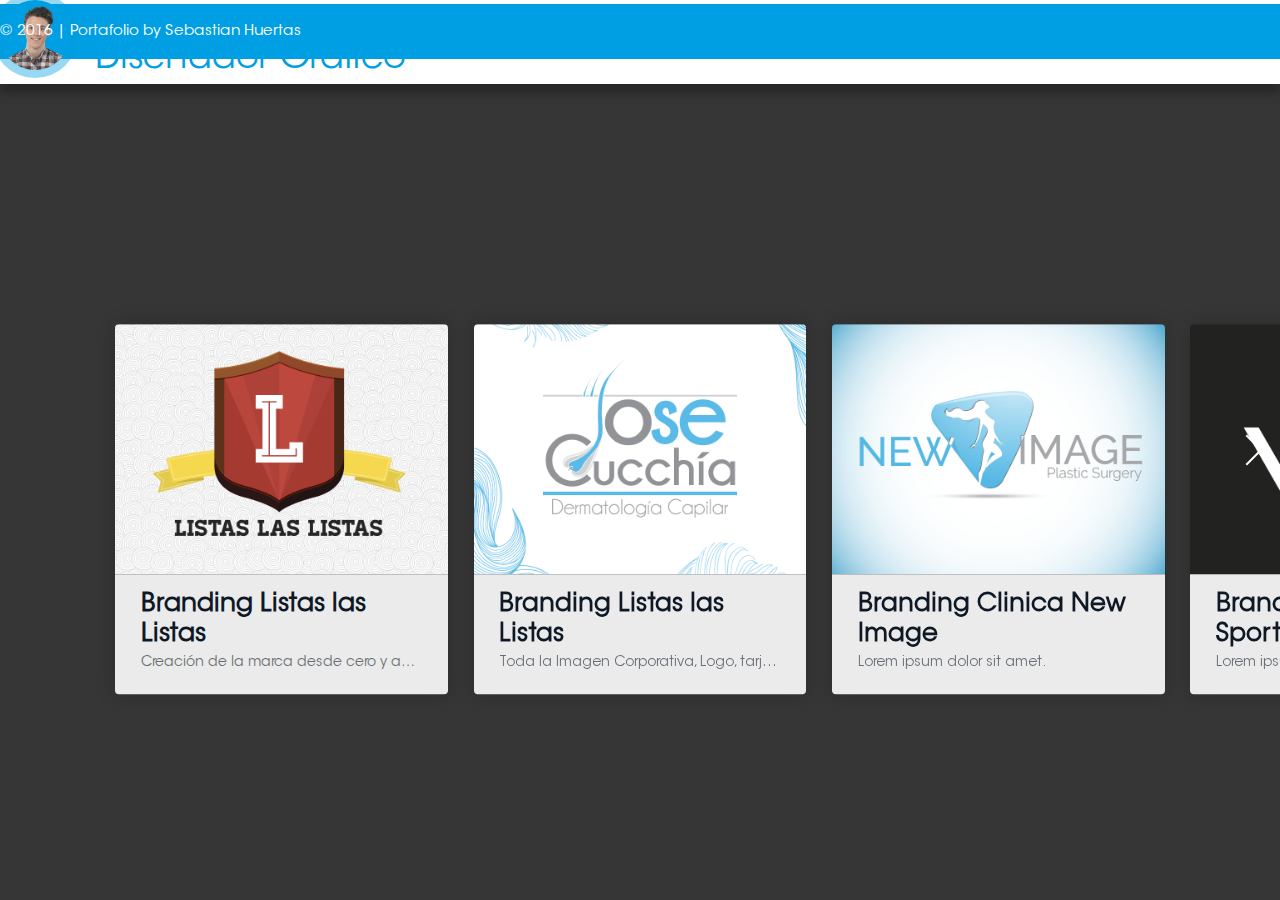
==== commit 98e1f488: "colocar imagenes en pagina branding" ====
--- a/branding.html
+++ b/branding.html
@@ -56,39 +56,39 @@
 		<ul class="cd-slider projects-visible">
 			<li class="current slides-in">
 				<a href="#Project-1">
-					<img src="img/img.png" alt="project image">
-					<div class="project-info">
-						<h2>Project 1</h2>
+					<img src="img/listaslistas.png" alt="project image">
+					<div class="project-info">
+						<h2>Branding Listas las Listas</h2>
+						<p>Creación de la marca desde cero y aplicativo Web</p>
+					</div>
+				</a>
+			</li>
+
+			<li class="slides-in">
+				<a href="#Project-2">
+					<img src="img/cucchia.png" alt="project image">
+					<div class="project-info">
+						<h2>Branding Listas las Listas</h2>
+						<p>Toda la Imagen Corporativa, Logo, tarjetas e interfaces del  Sitio Web.</p>
+					</div>
+				</a>
+			</li>
+
+			<li class="slides-in">
+				<a href="#Project-3">
+					<img src="img/newimage.png" alt="project image">
+					<div class="project-info">
+						<h2>Branding Clinica New Image</h2>
 						<p>Lorem ipsum dolor sit amet.</p>
 					</div>
 				</a>
 			</li>
 
 			<li class="slides-in">
-				<a href="#Project-2">
-					<img src="img/img.png" alt="project image">
-					<div class="project-info">
-						<h2>Project 2</h2>
-						<p>Lorem ipsum dolor sit amet, consectetur adipisicing elit. Dolorum, dicta.</p>
-					</div>
-				</a>
-			</li>
-
-			<li class="slides-in">
-				<a href="#Project-3">
-					<img src="img/img.png" alt="project image">
-					<div class="project-info">
-						<h2>Project 3</h2>
-						<p>Lorem ipsum dolor sit amet.</p>
-					</div>
-				</a>
-			</li>
-
-			<li class="slides-in">
 				<a href="#Project-4">
-					<img src="img/img.png" alt="project image">
-					<div class="project-info">
-						<h2>Project 4</h2>
+					<img src="img/villa.png" alt="project image">
+					<div class="project-info">
+						<h2>Branding Villa Sportwear</h2>
 						<p>Lorem ipsum dolor sit amet, consectetur adipisicing.</p>
 					</div>
 				</a>
@@ -96,9 +96,9 @@
 
 			<li class="slides-in">
 				<a href="#Project-5">
-					<img src="img/img.png" alt="project image">
-					<div class="project-info">
-						<h2>Project 5</h2>
+					<img src="img/cheviplan.png" alt="project image">
+					<div class="project-info">
+						<h2>Campaña Proyecto de Vida</h2>
 						<p>Lorem ipsum dolor sit amet, consectetur.</p>
 					</div>
 				</a>
@@ -106,9 +106,9 @@
 
 			<li class="slides-in">
 				<a href="#Project-6">
-					<img src="img/img.png" alt="project image">
-					<div class="project-info">
-						<h2>Project 6</h2>
+					<img src="img/jefe.png" alt="project image">
+					<div class="project-info">
+						<h2>Campaña el Empleo Soñado</h2>
 						<p>Lorem ipsum dolor sit amet, consectetur adipisicing elit. Repellat.</p>
 					</div>
 				</a>
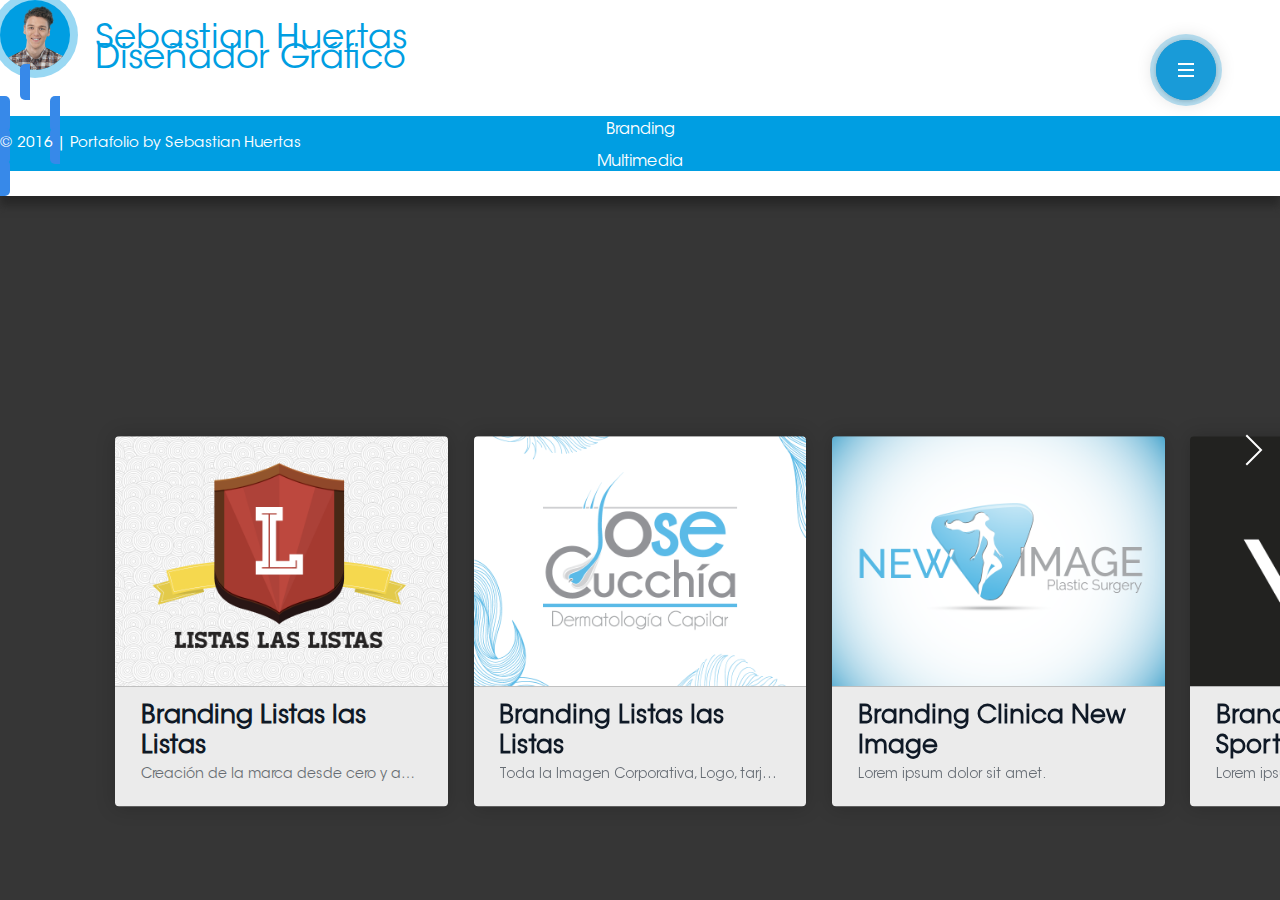
==== commit baa43a5a: "nuevas imagenes branding y correccion de errores en moviles" ====
--- a/branding.html
+++ b/branding.html
@@ -34,22 +34,45 @@
 
 	<!-- Home -->
 	<div class="cd-projects-wrapper projects-visible index">
-		<section class="cerrar col-md-12">
+		<section class="hidden visible-xs">
+			<nav class="cd-stretchy-nav">
+				<a class="cd-nav-trigger" href="#0">
+					Menu
+					<span aria-hidden="true"></span>
+				</a>
+				<ul>
+					<li ><a href="index.html" class=" demo-icon icon-heart"><span class="">Home</span></a></li>
+					<li><a href="disenoweb.html"><span>Web</span></a></li>
+					<li><a href="branding.html" class="active"><span>Branding</span></a></li>
+					<li><a href="multimedia.html"><span>Multimedia</span></a></li>
+					<li><a href="index.html#contacto"><span>Contacto</span></a></li>
+
+				</ul>
+
+				<span aria-hidden="true" class="stretchy-nav-bg"></span>
+			</nav>
+		</section>
+		<section class="cerrar col-md-12 hidden-xs">
 			<div class="container">
-			<div class="autor col-md-6">
+			<div class="autor col-md-6 ">
 				<a href="index.html#portafolio" class="volver">
 				<div class="insignia"><img src="./img/foto_web.png" alt=""></div>
-				<div class="autor-info">
+				<div class="autor-info ">
 					<h2 class="font title-azull">Sebastian Huertas <br><small>Diseñador Gráfico</small></h2 >
 				</div>
 			</a>
 			</div>
+			<div class="col-md-6">
+				<a class="font btn-portafolio col-md-3" href="disenoweb.html"><p>Diseño Web</p></a>
+				<a class="font btn-portafolio col-md-3" href="branding.html"><p>Branding</p></a>
+				<a class="font btn-portafolio col-md-3" href="multimedia.html"><p>Multimedia</p></a>
 			</div>
+			</div>
 
 
 		</section>
 
-		<section id="footer" class="navbar-fixed-bottom">
+		<section id="footer" class="navbar-fixed-bottom hidden-xs">
 			<p class="creditos text-center">© 2016 | Portafolio by <strong>Sebastian Huertas</strong></p>
 		</section>
 
@@ -85,7 +108,7 @@
 			</li>
 
 			<li class="slides-in">
-				<a href="#Project-4">
+				<a href="#proyecto">
 					<img src="img/villa.png" alt="project image">
 					<div class="project-info">
 						<h2>Branding Villa Sportwear</h2>
@@ -116,9 +139,9 @@
 
 			<li class="slides-in">
 				<a href="#Project-7">
-					<img src="img/img.png" alt="project image">
-					<div class="project-info">
-						<h2>Project 7</h2>
+					<img src="img/luzmarina.png" alt="project image">
+					<div class="project-info">
+						<h2>Publicaciones Dra Luz Marina</h2>
 						<p>Lorem ipsum dolor sit amet, consectetur adipisicing elit.</p>
 					</div>
 				</a>
@@ -126,9 +149,9 @@
 
 			<li class="slides-in">
 				<a href="#Project-8">
-					<img src="img/img.png" alt="project image">
-					<div class="project-info">
-						<h2>Project 8</h2>
+					<img src="img/poderhumano.png" alt="project image">
+					<div class="project-info">
+						<h2>Papeleria Poder Humano</h2>
 						<p>Lorem ipsum dolor sit amet, consectetur adipisicing.</p>
 					</div>
 				</a>
@@ -136,9 +159,9 @@
 
 			<li class="slides-in">
 				<a href="#Project-9">
-					<img src="img/img.png" alt="project image">
-					<div class="project-info">
-						<h2>Project 9</h2>
+					<img src="img/academia.png" alt="project image">
+					<div class="project-info">
+						<h2>Papeleria La Academia</h2>
 						<p>Lorem ipsum dolor sit amet, consectetur adipisicing.</p>
 					</div>
 				</a>
@@ -200,7 +223,7 @@
 		<a href="#0" class="close cd-img-replace">Close</a>
 	</div>
 
-	<div class="cd-project-content index2" id="Project-4">
+	<div class="cd-project-content index2" id="proyecto">
 		<div>
 			<h2 class="font azull">Project cuatro</h2>
 			<em>Lorem ipsum dolor sit amet, consectetur adipisicing elit. Sunt, ullam.</em>
@@ -303,38 +326,7 @@
 	</div>
 	 <!-- .cd-project-content -->
 	<!-- fin portafolio-->
-	<div id="contact" class="modal-demo" style="display: none;">
-			<button type="button" class="close" onclick="Custombox.close();">
-					<i class="icon-close"></i>
-			</button>
-			<div class="modal-content">
-					<div class="modal-header">
-							<img src="./Portfolio - Eduard-Dan Stanescu_files/envelope.png" alt="envelope" data-pin-nopin="true">
-					</div>
-					<form class="contact-form clearfix" action="http://eduardstanescu.com/mail.php" method="POST" novalidate="novalidate">
-					<div class="modal-info">
-							<div class="input-container grid-50">
-									<input type="text" name="firstname" placeholder="First name" maxlength="50">
-							</div>
-							<div class="input-container grid-50 grid-left">
-									<input type="text" name="lastname" placeholder="Last name" maxlength="50">
-							</div>
-							<div class="input-container grid-100">
-									<input type="email" name="email" placeholder="Email" maxlength="100">
-							</div>
-							<div class="input-container grid-100">
-									<input type="text" name="subject" placeholder="Subject">
-							</div>
-							<div class="input-container textbox grid-100">
-									<textarea name="message" placeholder="Your message"></textarea>
-							</div>
-					</div>
-			</form></div>
-			<div class="modal-footer">
-					<button id="sendmessage" type="submit" class="uk-button-green">Send message</button>
-			</div>
-
-	</div>
+
 <!-- Bootstrap Core JavaScript -->
 		<script src="js/bootstrap.min.js"></script>
 <script src="js/jquery-2.1.4.js"></script>
--- a/css/style.css
+++ b/css/style.css
@@ -1 +1 @@
-html *{-webkit-font-smoothing:antialiased;-moz-osx-font-smoothing:grayscale}*,*::after,*::before{box-sizing:border-box}html{font-size:62.5%}body{font-size:1.6rem;font-family:'ITC Avant Garde Gothic Std Book';color:#fff;background-color:#000 !important}a{color:#b54240;text-decoration:none}img{max-width:100%}header h1{text-align:center;padding:2em 5%;font-size:2rem}@media only screen and (min-width:768px){header h1{font-size:3rem;padding:3em 5% 1em}}@media only screen and (min-width:1170px){header h1{font-weight:300;padding:3em 5% 0}}.cd-product-viewer-wrapper{text-align:center;padding-bottom:2em}.cd-product-viewer-wrapper > div{display:inline-block}.cd-product-viewer-wrapper .product-viewer{position:relative;z-index:1;display:inline-block;overflow:hidden}.cd-product-viewer-wrapper img{display:block;position:relative;z-index:1}.cd-product-viewer-wrapper .product-sprite{position:absolute;z-index:2;top:0;left:0;height:100%;width:1600%;background:url("../img/img-sprite.png") no-repeat center center;background-size:100%;opacity:0;transition:opacity .3s}.cd-product-viewer-wrapper.loaded .product-sprite{opacity:1;cursor:ew-resize}.cd-product-viewer-handle{position:relative;z-index:2;width:60%;max-width:300px;border-radius:50em;margin:1em auto 3em;height:4px;background:#4d4d4d}.cd-product-viewer-handle .fill{position:absolute;z-index:1;left:0;top:0;height:100%;width:100%;border-radius:inherit;background:#199bd8;-webkit-transform:scaleX(0);-ms-transform:scaleX(0);transform:scaleX(0);-webkit-transform-origin:left center;-ms-transform-origin:left center;transform-origin:left center;transition:-webkit-transform .5s;transition:transform .5s;transition:transform .5s, -webkit-transform .5s}.no-csstransitions .cd-product-viewer-handle .fill{display:none}.loaded .cd-product-viewer-handle .fill{opacity:0;transition:opacity .2s .3s,-webkit-transform .3s;transition:transform .3s,opacity .2s .3s;transition:transform .3s,opacity .2s .3s,-webkit-transform .3s}.cd-product-viewer-handle .handle{position:absolute;z-index:2;display:inline-block;height:44px;width:44px;left:0;top:-20px;background:#199bd8 url("../img/cd-arrows.svg") no-repeat center center;border-radius:50%;box-shadow:0 0 0 6px rgba(25,155,216,0.3),0 0 20px rgba(0,0,0,0.2);text-indent:100%;white-space:nowrap;overflow:hidden;color:transparent;-webkit-transform:translateX(-50%) scale(0);-ms-transform:translateX(-50%) scale(0);transform:translateX(-50%) scale(0);transition:box-shadow .2s}.cd-product-viewer-handle .handle:active{box-shadow:0 0 0 0 rgba(181,66,64,0),0 0 20px rgba(0,0,0,0.2)}.loaded .cd-product-viewer-handle .handle{-webkit-transform:translateX(-50%) scale(1);-ms-transform:translateX(-50%) scale(1);transform:translateX(-50%) scale(1);-webkit-animation:cd-bounce .3s .3s;animation:cd-bounce .3s .3s;-webkit-animation-fill-mode:both;animation-fill-mode:both;cursor:ew-resize}@-webkit-keyframes cd-bounce{0%{-webkit-transform:translateX(-50%) scale(0)}60%{-webkit-transform:translateX(-50%) scale(1.1)}100%{-webkit-transform:translateX(-50%) scale(1)}}.cd-stretchy-nav{position:fixed;z-index:3;top:40px;right:5%}.cd-stretchy-nav .stretchy-nav-bg{position:absolute;z-index:1;top:0;right:0;width:60px;height:60px;border-radius:30px;background:#199bd8;box-shadow:0 1px 4px rgba(0,0,0,0.2);transition:height .2s,box-shadow .2s}.cd-stretchy-nav.nav-is-visible .stretchy-nav-bg{height:100%;box-shadow:0 6px 30px rgba(0,0,0,0.2)}.cd-nav-trigger{position:absolute;z-index:3;top:0;right:0;height:60px;width:60px;border-radius:50%;box-shadow:0 0 0 6px rgba(25,155,216,0.3),0 0 20px rgba(0,0,0,0.2);background:#199bd8;overflow:hidden;white-space:nowrap;color:transparent}.cd-nav-trigger:hover,.cd-nav-trigger:focus,.cd-nav-trigger:active{color:transparent}.cd-nav-trigger span,.cd-nav-trigger span::after,.cd-nav-trigger span::before{position:absolute;width:16px;height:2px;background-color:#fff}.cd-nav-trigger span{left:50%;top:50%;bottom:auto;right:auto;-webkit-transform:translateX(-50%) translateY(-50%);-ms-transform:translateX(-50%) translateY(-50%);transform:translateX(-50%) translateY(-50%);transition:background-color .2s}.cd-nav-trigger span::after,.cd-nav-trigger span::before{content:'';top:0;left:0;-webkit-backface-visibility:hidden;backface-visibility:hidden;transition:-webkit-transform .2s;transition:transform .2s;transition:transform .2s, -webkit-transform .2s}.cd-nav-trigger span::before{-webkit-transform:translateY(-6px);-ms-transform:translateY(-6px);transform:translateY(-6px)}.cd-nav-trigger span::after{-webkit-transform:translateY(6px);-ms-transform:translateY(6px);transform:translateY(6px)}.no-touch .cd-nav-trigger:hover ~ .stretchy-nav-bg{box-shadow:0 6px 30px rgba(0,0,0,0.2)}.nav-is-visible .cd-nav-trigger span{background-color:transparent}.nav-is-visible .cd-nav-trigger span::before{-webkit-transform:rotate(-45deg);-ms-transform:rotate(-45deg);transform:rotate(-45deg)}.nav-is-visible .cd-nav-trigger span::after{-webkit-transform:rotate(45deg);-ms-transform:rotate(45deg);transform:rotate(45deg)}.cd-stretchy-nav ul{position:relative;z-index:2;padding:60px 0 0;visibility:hidden;transition:visibility .3s;text-align:right}.cd-stretchy-nav ul a{position:relative;display:block;height:50px;line-height:50px;padding:0 calc(1em + 60px) 0 1em;color:rgba(255,255,255,0.7);font-size:1.4rem;transition:color .2s}.cd-stretchy-nav ul a::after{content:'';position:absolute;height:16px;width:16px;right:22px;top:50%;-webkit-transform:translateY(-50%) scale(0);-ms-transform:translateY(-50%) scale(0);transform:translateY(-50%) scale(0);opacity:.6;background:url("../img/cd-sprite-1.svg") no-repeat 0 0}.cd-stretchy-nav ul a::before{content:'';position:absolute;width:3px;height:16px;top:50%;right:60px;-webkit-transform:translateX(3px) translateY(-50%) scaleY(0);-ms-transform:translateX(3px) translateY(-50%) scaleY(0);transform:translateX(3px) translateY(-50%) scaleY(0);background-color:#006289}.cd-stretchy-nav ul li:first-of-type a::after{background-position:-32px 0}.cd-stretchy-nav ul li:nth-of-type(2) a::after{background-position:-64px 0}.cd-stretchy-nav ul li:nth-of-type(3) a::after{background-position:-48px 0}.cd-stretchy-nav ul li:nth-of-type(4) a::after{background-position:0 0}.cd-stretchy-nav ul li:nth-of-type(5) a::after{background-position:-16px 0}.cd-stretchy-nav ul span{display:block;opacity:0;-webkit-transform:translateX(-25px);-ms-transform:translateX(-25px);transform:translateX(-25px)}.cd-stretchy-nav.nav-is-visible ul{visibility:visible}.cd-stretchy-nav.nav-is-visible ul a::after{-webkit-transform:translateY(-50%) scale(1);-ms-transform:translateY(-50%) scale(1);transform:translateY(-50%) scale(1);-webkit-animation:scaleIn .15s backwards;animation:scaleIn .15s backwards;transition:opacity .2s}.cd-stretchy-nav.nav-is-visible ul a.active{color:#fff}.cd-stretchy-nav.nav-is-visible ul a.active::after{opacity:1}.cd-stretchy-nav.nav-is-visible ul a.active::before{-webkit-transform:translateX(3px) translateY(-50%) scaleY(1);-ms-transform:translateX(3px) translateY(-50%) scaleY(1);transform:translateX(3px) translateY(-50%) scaleY(1);transition:-webkit-transform .15s .3s;transition:transform .15s .3s;transition:transform .15s .3s, -webkit-transform .15s .3s}.cd-stretchy-nav.nav-is-visible ul span{opacity:1;-webkit-transform:translateX(0);-ms-transform:translateX(0);transform:translateX(0);-webkit-animation:slideIn .15s backwards;animation:slideIn .15s backwards;transition:-webkit-transform .2s;transition:transform .2s;transition:transform .2s, -webkit-transform .2s}.no-touch .cd-stretchy-nav.nav-is-visible ul a:hover{color:#fff}.no-touch .cd-stretchy-nav.nav-is-visible ul a:hover::after{opacity:1}.no-touch .cd-stretchy-nav.nav-is-visible ul a:hover span{-webkit-transform:translateX(-5px);-ms-transform:translateX(-5px);transform:translateX(-5px)}.cd-stretchy-nav.nav-is-visible ul li:first-of-type a::after,.cd-stretchy-nav.nav-is-visible ul li:first-of-type span{-webkit-animation-delay:.05s;animation-delay:.05s}.cd-stretchy-nav.nav-is-visible ul li:nth-of-type(2) a::after,.cd-stretchy-nav.nav-is-visible ul li:nth-of-type(2) span{-webkit-animation-delay:.1s;animation-delay:.1s}.cd-stretchy-nav.nav-is-visible ul li:nth-of-type(3) a::after,.cd-stretchy-nav.nav-is-visible ul li:nth-of-type(3) span{-webkit-animation-delay:.15s;animation-delay:.15s}.cd-stretchy-nav.nav-is-visible ul li:nth-of-type(4) a::after,.cd-stretchy-nav.nav-is-visible ul li:nth-of-type(4) span{-webkit-animation-delay:.2s;animation-delay:.2s}.cd-stretchy-nav.nav-is-visible ul li:nth-of-type(5) a::after,.cd-stretchy-nav.nav-is-visible ul li:nth-of-type(5) span{-webkit-animation-delay:.25s;animation-delay:.25s}.cd-stretchy-nav.add-content{bottom:50px;top:auto;left:50%;right:auto;-webkit-transform:translateX(-50%);-ms-transform:translateX(-50%);transform:translateX(-50%);width:300px}.cd-stretchy-nav.add-content .stretchy-nav-bg{left:50%;right:auto;-webkit-transform:translateX(-50%);-ms-transform:translateX(-50%);transform:translateX(-50%);background-color:#8ac57f;transition:width .2s,box-shadow .2s}.cd-stretchy-nav.add-content.nav-is-visible .stretchy-nav-bg{width:100%;box-shadow:0 6px 30px rgba(0,0,0,0.2)}.cd-stretchy-nav.add-content .cd-nav-trigger{left:50%;right:auto;-webkit-transform:translateX(-50%);-ms-transform:translateX(-50%);transform:translateX(-50%);background-color:#9acd91}.cd-stretchy-nav.add-content .cd-nav-trigger span{background-color:transparent}.cd-stretchy-nav.add-content .cd-nav-trigger span::before{-webkit-transform:rotate(90deg);-ms-transform:rotate(90deg);transform:rotate(90deg)}.cd-stretchy-nav.add-content .cd-nav-trigger span::after{-webkit-transform:rotate(0);-ms-transform:rotate(0);transform:rotate(0)}.cd-stretchy-nav.add-content.nav-is-visible .cd-nav-trigger{box-shadow:0 4px 30px rgba(0,0,0,0.2)}.cd-stretchy-nav.add-content.nav-is-visible .cd-nav-trigger span::before{-webkit-transform:rotate(-135deg);-ms-transform:rotate(-135deg);transform:rotate(-135deg)}.cd-stretchy-nav.add-content.nav-is-visible .cd-nav-trigger span::after{-webkit-transform:rotate(-225deg);-ms-transform:rotate(-225deg);transform:rotate(-225deg)}.cd-stretchy-nav.add-content ul{padding-top:0}.cd-stretchy-nav.add-content ul::after{clear:both;content:"";display:table}.cd-stretchy-nav.add-content ul li{display:inline-block;float:left;width:60px}.cd-stretchy-nav.add-content ul li:nth-of-type(2){margin-right:60px}.cd-stretchy-nav.add-content ul a{padding:0;height:60px;width:100%}.cd-stretchy-nav.add-content ul a::after{top:50%;left:22px;right:auto;-webkit-transform:translateY(-50%) scale(0);-ms-transform:translateY(-50%) scale(0);transform:translateY(-50%) scale(0);background-image:url("../img/cd-sprite-2.svg")}.cd-stretchy-nav.add-content ul li:first-of-type a::after{background-position:-16px 0}.cd-stretchy-nav.add-content ul li:nth-of-type(2) a::after{background-position:0 0}.cd-stretchy-nav.add-content ul li:nth-of-type(3) a::after{background-position:-48px 0}.cd-stretchy-nav.add-content ul li:nth-of-type(4) a::after{background-position:-32px 0}.cd-stretchy-nav.add-content ul li:first-of-type a::after,.cd-stretchy-nav.add-content ul li:nth-of-type(4) a::after{-webkit-animation-delay:.2s;animation-delay:.2s}.cd-stretchy-nav.add-content ul li:nth-of-type(2) a::after,.cd-stretchy-nav.add-content ul li:nth-of-type(3) a::after{-webkit-animation-delay:.1s;animation-delay:.1s}.cd-stretchy-nav.add-content.nav-is-visible ul a::after{-webkit-animation-name:scaleIn;animation-name:scaleIn;-webkit-transform:translateY(-50%) scale(1);-ms-transform:translateY(-50%) scale(1);transform:translateY(-50%) scale(1)}.cd-stretchy-nav.add-content ul span{position:absolute;left:0;top:-20px;width:100%;padding:.6em 0;opacity:0;visibility:hidden;background-color:rgba(0,0,0,0.8);border-radius:2px;font-size:1.2rem;line-height:1;white-space:nowrap;text-align:center;transition:opacity .2s,visibility .2s;-webkit-transform:translateX(0);-ms-transform:translateX(0);transform:translateX(0)}.cd-stretchy-nav.add-content ul span::after{content:'';position:absolute;top:100%;left:50%;right:auto;-webkit-transform:translateX(-50%);-ms-transform:translateX(-50%);transform:translateX(-50%);height:0;width:0;border:4px solid transparent;border-top-color:rgba(0,0,0,0.8)}.cd-stretchy-nav.add-content.nav-is-visible ul span{-webkit-animation:none;animation:none}.no-touch .cd-stretchy-nav.add-content.nav-is-visible ul a:hover span{opacity:1;visibility:visible;-webkit-transform:translateX(0);-ms-transform:translateX(0);transform:translateX(0)}.cd-btn{display:inline-block;padding:1.4em 2em;border-radius:50em;background-color:#eb0;box-shadow:0 1px 20px rgba(238,187,0,0.2),inset 0 1px 0 rgba(255,255,255,0.4);color:#fff;font-size:1.3rem;font-weight:bold;text-transform:uppercase;letter-spacing:1px;transition:box-shadow .2s}.no-touch .cd-btn:hover{box-shadow:0 1px 30px rgba(238,187,0,0.4),inset 0 1px 0 rgba(255,255,255,0.4)}.cd-img-replace{color:transparent;overflow:hidden;text-indent:100%;white-space:nowrap}.cd-intro-block{position:relative;z-index:2;height:100vh;width:100%;background-color:#1a1a1a;display:table;transition:-webkit-transform .5s;transition:transform .5s;transition:transform .5s, -webkit-transform .5s;transition-timing-function:cubic-bezier(.67,.15,.83,.83)}.cd-intro-block::after{content:'';position:absolute;left:50%;top:50%;bottom:auto;right:auto;-webkit-transform:translateX(-50%) translateY(-50%);-ms-transform:translateX(-50%) translateY(-50%);transform:translateX(-50%) translateY(-50%);top:95%;height:24px;width:24px;background:url("../img/cd-arrow-back.svg") no-repeat center center;opacity:0;transition:opacity .2s}.cd-intro-block .content-wrapper{display:table-cell;vertical-align:middle;text-align:center}.cd-intro-block h1{width:90%;margin:0 auto .6em;font-size:2.4rem;color:#ebebeb;-webkit-font-smoothing:antialiased;-moz-osx-font-smoothing:grayscale}.cd-intro-block.projects-visible{-webkit-transform:translateY(-90%);-ms-transform:translateY(-90%);transform:translateY(-90%);box-shadow:0 4px 40px rgba(0,0,0,0.6);cursor:pointer}.cd-intro-block.projects-visible:after{opacity:1}@media only screen and (min-width:900px){.cd-intro-block::after{top:97.5%}.cd-intro-block h1{font-size:4.4rem;font-weight:300}.cd-intro-block.projects-visible{-webkit-transform:translateY(-95%);-ms-transform:translateY(-95%);transform:translateY(-95%)}}.cd-projects-wrapper{position:fixed;z-index:1;top:0;left:0;width:100%;height:100%;visibility:hidden;background-color:#363636;transition:visibility 0s .5s}.cd-projects-wrapper::before{content:'mobile';display:none}.cd-projects-wrapper.projects-visible{visibility:visible;transition:visibility 0s 0s}@media only screen and (min-width:900px){.cd-projects-wrapper::before{content:'desktop'}}.cd-slider{padding-top:10vh;height:100%;overflow-y:auto}.projects-visible .cd-slider{-webkit-overflow-scrolling:touch}.cd-slider li{margin:4%;opacity:0;border-radius:.25em;box-shadow:0 0 20px rgba(0,0,0,0.2);transition:opacity 0s .5s;-webkit-transform:translateZ(0);-ms-transform:translateZ(0);transform:translateZ(0);-webkit-backface-visibility:hidden;backface-visibility:hidden}.cd-slider li.slides-in{transition:opacity 0s 0s;opacity:1;-webkit-animation:cd-translate .5s;animation:cd-translate .5s}.cd-slider a{display:block;height:100%;width:100%}.cd-slider img{display:block;border-radius:.25em .25em 0 0;width:100%}.cd-slider .project-info{padding:1em 1.6em;background-color:#ebebeb;border-radius:0 0 .25em .25em}.cd-slider h2{font-size:2.5rem;font-weight:bold;line-height:1.2}.cd-slider p{font-size:1.4rem;opacity:.6;padding:.4em 0;overflow:hidden;text-overflow:ellipsis;white-space:nowrap}.cd-slider h2,.cd-slider p{line-height:1.2;color:#0f1926}@media only screen and (min-width:900px){.cd-slider{padding:0;overflow:hidden;transition:-webkit-transform .5s;transition:transform .5s;transition:transform .5s, -webkit-transform .5s;-webkit-transform:translateZ(0);-ms-transform:translateZ(0);transform:translateZ(0);-webkit-backface-visibility:hidden;backface-visibility:hidden}.cd-slider::after{clear:both;content:"";display:table}.cd-slider li{position:relative;float:left;width:26vw;margin:0 0 0 2vw;top:50%;-webkit-transform:translateX(400%) translateY(-50%) rotate(-10deg);-ms-transform:translateX(400%) translateY(-50%) rotate(-10deg);transform:translateX(400%) translateY(-50%) rotate(-10deg);transition:opacity 0s .3s,-webkit-transform 0s .3s;transition:opacity 0s .3s,transform 0s .3s;transition:opacity 0s .3s,transform 0s .3s,-webkit-transform 0s .3s}.cd-slider li:first-of-type{margin-left:9vw}.cd-slider li.slides-in{-webkit-animation:none;animation:none;-webkit-transform:translateY(-50%);-ms-transform:translateY(-50%);transform:translateY(-50%)}.cd-slider li.slides-in:first-of-type{transition:-webkit-transform .55s 0s;transition:transform .55s 0s;transition:transform .55s 0s, -webkit-transform .55s 0s}.cd-slider li.slides-in:nth-of-type(2){transition:-webkit-transform .53s .05s;transition:transform .53s .05s;transition:transform .53s .05s, -webkit-transform .53s .05s}.cd-slider li.slides-in:nth-of-type(3){transition:-webkit-transform .5s .1s;transition:transform .5s .1s;transition:transform .5s .1s, -webkit-transform .5s .1s}.cd-slider li.slides-in:nth-of-type(4){transition:-webkit-transform .48s .15s;transition:transform .48s .15s;transition:transform .48s .15s, -webkit-transform .48s .15s}.cd-slider.next li.current{-webkit-animation:cd-slide-1 .5s;animation:cd-slide-1 .5s}.cd-slider.next li.current + li{-webkit-animation:cd-slide-2 .5s;animation:cd-slide-2 .5s}.cd-slider.next li.current + li + li{-webkit-animation:cd-slide-3 .5s;animation:cd-slide-3 .5s}.cd-slider.next li.current + li + li + li + li{-webkit-animation:cd-slide-4 .5s;animation:cd-slide-4 .5s}.cd-slider.next li.current + li + li + li + li + li{-webkit-animation:cd-slide-5 .5s;animation:cd-slide-5 .5s}.cd-slider.next li.current + li + li + li + li + li ~ li{-webkit-animation:cd-slide-6 .5s;animation:cd-slide-6 .5s}.cd-slider.prev li{-webkit-animation:cd-slide-7 .5s;animation:cd-slide-7 .5s}.cd-slider.prev li.previous{-webkit-animation:cd-slide-1 .5s;animation:cd-slide-1 .5s}.cd-slider.prev li.previous + li{-webkit-animation:cd-slide-2 .5s;animation:cd-slide-2 .5s}.cd-slider.prev li.previous + li + li{-webkit-animation:cd-slide-3 .5s;animation:cd-slide-3 .5s}.cd-slider.prev li.current + li{-webkit-animation:cd-slide-4 .5s;animation:cd-slide-4 .5s}.cd-slider.prev li.current + li + li{-webkit-animation:cd-slide-5 .5s;animation:cd-slide-5 .5s}.cd-slider.prev li.current,.cd-slider.prev li.current + li + li ~ li{-webkit-animation:none;animation:none}}@-webkit-keyframes cd-slide-1{0%,100%{-webkit-transform:translateY(-50%)}50%{-webkit-transform:translateY(-50%) translateX(-85%)}}@-webkit-keyframes cd-slide-2{0%,100%{-webkit-transform:translateY(-50%)}50%{-webkit-transform:translateY(-50%) translateX(-55%)}}@-webkit-keyframes cd-slide-3{0%,100%{-webkit-transform:translateY(-50%)}50%{-webkit-transform:translateY(-50%) translateX(-23%)}}@-webkit-keyframes cd-slide-4{0%,100%{-webkit-transform:translateY(-50%)}50%{-webkit-transform:translateY(-50%) translateX(23%)}}@-webkit-keyframes cd-slide-5{0%,100%{-webkit-transform:translateY(-50%)}50%{-webkit-transform:translateY(-50%) translateX(55%)}}@-webkit-keyframes cd-slide-6{0%,100%{-webkit-transform:translateY(-50%)}50%{-webkit-transform:translateY(-50%) translateX(65%)}}@-webkit-keyframes cd-slide-7{0%,100%{-webkit-transform:translateY(-50%)}50%{-webkit-transform:translateY(-50%) translateX(-95%)}}.cd-slider-navigation{display:none}.cd-slider-navigation a{position:absolute;top:50%;bottom:auto;-webkit-transform:translateY(-50%);-ms-transform:translateY(-50%);transform:translateY(-50%);left:0;height:60px;width:4%;background:url("../img/cd-arrow.svg") no-repeat center center;transition:opacity .2s 0s,visibility 0s 0s}.cd-slider-navigation a.next{right:0;left:auto}.cd-slider-navigation a.prev{-webkit-transform:translateY(-50%) rotate(180deg);-ms-transform:translateY(-50%) rotate(180deg);transform:translateY(-50%) rotate(180deg)}.cd-slider-navigation a.inactive{visibility:hidden;opacity:0;transition:opacity .2s 0s,visibility 0s .2s}@media only screen and (min-width:900px){.cd-slider-navigation{display:block}}.cd-project-content{position:fixed;z-index:3;top:0;left:0;width:100%;height:100%;visibility:hidden;background-color:#ebebeb;-webkit-transform:translateZ(0);-ms-transform:translateZ(0);transform:translateZ(0);-webkit-backface-visibility:hidden;backface-visibility:hidden;-webkit-transform:translateY(100%);-ms-transform:translateY(100%);transform:translateY(100%);transition:visibility 0s .4s,-webkit-transform .4s 0s;transition:transform .4s 0s,visibility 0s .4s;transition:transform .4s 0s,visibility 0s .4s,-webkit-transform .4s 0s;transition-timing-function:cubic-bezier(.67,.15,.83,.83)}.cd-project-content > div{height:100%;overflow-y:auto;padding:4em 2em}.cd-project-content > div > *{max-width:800px;margin-left:auto;margin-right:auto}.cd-project-content.is-visible{visibility:visible;-webkit-transform:translateY(0);-ms-transform:translateY(0);transform:translateY(0);transition:visibility 0s 0s,-webkit-transform .4s 0s;transition:transform .4s 0s,visibility 0s 0s;transition:transform .4s 0s,visibility 0s 0s,-webkit-transform .4s 0s;transition-timing-function:cubic-bezier(.67,.15,.83,.83)}.cd-project-content.is-visible > div{-webkit-overflow-scrolling:touch}.cd-project-content h2{font-size:2.4rem;font-weight:bold}.cd-project-content em{display:block;font-size:1.8rem;font-style:italic;margin:1em auto}.cd-project-content p{margin-bottom:1em;font-size:1.4rem;color:#6f757c}.cd-project-content em,.cd-project-content p{line-height:1.6}.cd-project-content .close{display:block;height:32px;width:32px;position:absolute;top:10px;right:10px;background:url("../img/cd-close-dark.svg") no-repeat center center}@media only screen and (min-width:900px){.cd-project-content h2{font-size:6rem}.cd-project-content em{font-size:2.4rem}.cd-project-content p{font-size:1.8rem}.cd-project-content .close{top:30px;right:5%}}@-webkit-keyframes cd-translate{0%{opacity:0;-webkit-transform:translateY(100px)}100%{-webkit-transform:translateY(0);opacity:1}}.cd-transition-layer{position:fixed;top:0;left:0;z-index:2;height:100%;width:100%;opacity:0;visibility:hidden;overflow:hidden}.cd-transition-layer .bg-layer{position:absolute;left:50%;top:50%;-webkit-transform:translateY(-50%) translateX(-2%);-ms-transform:translateY(-50%) translateX(-2%);transform:translateY(-50%) translateX(-2%);height:100%;width:2500%;background:url("../img/ink.png") no-repeat 0 0;background-size:100% 100%}.cd-transition-layer.visible{opacity:1;visibility:visible}.cd-transition-layer.opening .bg-layer{-webkit-animation:cd-sequence .8s steps(24);animation:cd-sequence .8s steps(24);-webkit-animation-fill-mode:forwards;animation-fill-mode:forwards}.cd-transition-layer.closing .bg-layer{-webkit-animation:cd-sequence-reverse .8s steps(24);animation:cd-sequence-reverse .8s steps(24);-webkit-animation-fill-mode:forwards;animation-fill-mode:forwards}.no-cssanimations .cd-transition-layer{display:none}@-webkit-keyframes cd-sequence{0%{-webkit-transform:translateY(-50%) translateX(-2%)}100%{-webkit-transform:translateY(-50%) translateX(-98%)}}@-webkit-keyframes cd-sequence-reverse{0%{-webkit-transform:translateY(-50%) translateX(-98%)}100%{-webkit-transform:translateY(-50%) translateX(-2%)}}[class^='imghvr-'],[class*=' imghvr-']{position:relative;display:inline-block;margin-bottom:-5px;max-width:100%;background-color:rgba(1,87,155,0.75);color:#fff;overflow:hidden;-webkit-backface-visibility:hidden;backface-visibility:hidden;-moz-osx-font-smoothing:grayscale;-webkit-transform:translateZ(0);transform:translateZ(0)}[class^='imghvr-'] > img,[class*=' imghvr-'] > img{vertical-align:top;max-width:100%}[class^='imghvr-'] figcaption,[class*=' imghvr-'] figcaption{background-color:inherit;padding:30px;position:absolute;top:0;bottom:0;left:0;right:0}[class^='imghvr-'] h3,[class*=' imghvr-'] h3,[class^='imghvr-'] p,[class*=' imghvr-'] p{margin:0;padding:0;color:#fff}[class^='imghvr-'] a,[class*=' imghvr-'] a{position:absolute;top:0;bottom:0;left:0;right:0;z-index:1}[class^='imghvr-'],[class*=' imghvr-'],[class^='imghvr-']:before,[class^='imghvr-']:after,[class*=' imghvr-']:before,[class*=' imghvr-']:after,[class^='imghvr-'] *,[class*=' imghvr-'] *,[class^='imghvr-'] *:before,[class^='imghvr-'] *:after,[class*=' imghvr-'] *:before,[class*=' imghvr-'] *:after{box-sizing:border-box;transition:all .35s ease}.imghvr-flip-horiz figcaption{-webkit-transform:rotateX(90deg);transform:rotateX(90deg);-webkit-transform-origin:0% 50%;-ms-transform-origin:0% 50%;transform-origin:0% 50%}.imghvr-flip-horiz:hover img{-webkit-transform:rotateX(-180deg);transform:rotateX(-180deg)}.imghvr-flip-horiz:hover figcaption{-webkit-transform:rotateX(0);transform:rotateX(0)}.cd-title{position:relative;height:160px;line-height:230px;text-align:center}.cd-title h1{font-size:2.4rem;font-weight:700}@media only screen and (min-width:768px){.cd-title{line-height:250px}}@media only screen and (min-width:1170px){.cd-title{height:200px;line-height:300px}.cd-title h1{font-size:3rem}}.cd-intro{width:90%;max-width:768px;text-align:center}.cd-intro{margin:4em auto}@media only screen and (min-width:768px){.cd-intro{margin:5em auto}}@media only screen and (min-width:1170px){.cd-intro{margin:6em auto}}.cd-headline{font-size:3rem;line-height:1.2}@media only screen and (min-width:768px){.cd-headline{font-size:4.4rem;font-weight:300}}@media only screen and (min-width:1170px){.cd-headline{font-size:3em}}.cd-words-wrapper{display:inline-block;position:relative;text-align:left}.cd-words-wrapper b{display:inline-block;position:absolute;white-space:nowrap;left:0;top:0}.cd-words-wrapper b.is-visible{position:relative}.no-js .cd-words-wrapper b{opacity:0}.no-js .cd-words-wrapper b.is-visible{opacity:1}.cd-headline.rotate-2 .cd-words-wrapper{-webkit-perspective:300px;perspective:300px}.cd-headline.rotate-2 i,.cd-headline.rotate-2 em{display:inline-block;-webkit-backface-visibility:hidden;backface-visibility:hidden}.cd-headline.rotate-2 b{opacity:0}.cd-headline.rotate-2 i{-webkit-transform-style:preserve-3d;transform-style:preserve-3d;-webkit-transform:translateZ(-20px) rotateX(90deg);-ms-transform:translateZ(-20px) rotateX(90deg);transform:translateZ(-20px) rotateX(90deg);opacity:0}.is-visible .cd-headline.rotate-2 i{opacity:1}.cd-headline.rotate-2 i.in{-webkit-animation:cd-rotate-2-in .4s forwards;animation:cd-rotate-2-in .4s forwards}.cd-headline.rotate-2 i.out{-webkit-animation:cd-rotate-2-out .4s forwards;animation:cd-rotate-2-out .4s forwards}.cd-headline.rotate-2 em{-webkit-transform:translateZ(20px);-ms-transform:translateZ(20px);transform:translateZ(20px)}.no-csstransitions .cd-headline.rotate-2 i{-webkit-transform:rotateX(0);-ms-transform:rotateX(0);transform:rotateX(0);opacity:0}.no-csstransitions .cd-headline.rotate-2 i em{-webkit-transform:scale(1);-ms-transform:scale(1);transform:scale(1)}.no-csstransitions .cd-headline.rotate-2 .is-visible i{opacity:1}@-webkit-keyframes cd-rotate-2-in{0%{opacity:0;-webkit-transform:translateZ(-20px) rotateX(90deg)}60%{opacity:1;-webkit-transform:translateZ(-20px) rotateX(-10deg)}100%{opacity:1;-webkit-transform:translateZ(-20px) rotateX(0)}}@-webkit-keyframes cd-rotate-2-out{0%{opacity:1;-webkit-transform:translateZ(-20px) rotateX(0)}60%{opacity:0;-webkit-transform:translateZ(-20px) rotateX(-100deg)}100%{opacity:0;-webkit-transform:translateZ(-20px) rotateX(-90deg)}}#home{background-image:url("../img/home.png");background-size:100%;background-repeat:repeat-y}.medio{background-image:url("../img/home.png");background-size:100%;background-repeat:repeat-y}.p-perfil{padding:10% 5% 0% 5%}.perfil{box-shadow:8px 8px 20px 0 rgba(0,0,0,0.63);border-radius:10px 10px 10px 10px;-moz-border-radius:10px 10px 10px 10px;-webkit-border-radius:10px 10px 10px 10px;border:0 solid #000;padding:1% 7% 3% 8%;background-color:rgba(255,255,255,0.6);margin:auto}.descarga{background-color:rgba(0,0,0,0.8)}.yo-3{color:#fff;opacity:.8;margin-right:33%}.yo-2{padding-top:25px !important;color:#fff;opacity:.8;font-size:4em;margin-right:38%}.yo{padding-top:25px !important;color:#fff;opacity:.5;font-size:2.5em}.small{margin-top:25px;color:#009ee2 !important;font-size:3em !important}.title{margin-top:25px;color:#009ee2 !important;font-size:2.4em !important;margin-left:10px}.title-2{margin-top:25px;color:#009ee2 !important;font-size:2.9em !important;margin-left:10px}.bg-skill{border-bottom:10px solid #009ee2;padding:34px 15px 0;margin-bottom:40px;height:420px;background-color:rgba(100,100,100,0.1);box-shadow:0 0 5px 0 rgba(0,0,0,0.75)}#contacto{background:#272727;padding:30px 0}#portafolio{background:#1a1a1a;padding-top:30px}#experiencia{background:#1e1e1e;padding:30px 0}#habilidades{background:#242424;padding:30px 0}#footer{background:#009ee2;padding:20px 0}.creditos{font-family:'ITC Avant Garde Gothic Std Book';font-size:15px}.img-style{border-radius:4px 4px 4px 4px;-moz-border-radius:4px 4px 4px 4px;-webkit-border-radius:4px 4px 4px 4px;border:9px solid #fff;margin-top:35px;box-shadow:0 0 20px 5px rgba(0,0,0,0.75)}.opa{opacity:.6}.form-control{background:rgba(100,100,100,0.2) none repeat scroll 0 0 !important;border:1px solid rgba(0,0,0,0.8) !important;color:#fff}.blanco{color:#fff}.bottom{padding-bottom:50px}.btn-top{margin-top:100px;padding-bottom:20px;position:relative}.btn-enviar{background:transparent !important;font-family:'ITC Avant Garde Gothic Std Book' !important;font-size:1.2em !important;border:solid 2px #fff !important;width:100%;color:#fff !important}.sombra{box-shadow:6px 6px 22px 0 rgba(0,0,0,0.75);margin-bottom:60px}.top3{margin-top:-50px}.top-1{margin-top:50px}.top-2{margin-top:5px}.top{padding-bottom:50px;padding-top:10px}.left-2{padding-left:15px}.left{padding:15px}.font{font-family:'ITC Avant Garde Gothic Std Book'}.redes{font-size:2em}.redes{color:#fff;font-size:20px}.social{padding-top:60px}.btn-redes{width:30px;height:30px;margin:5px 8px 30px;display:inline-block;border-radius:2px;padding-top:2px}.facebook{background:#3b5998}.pinterest{background:#cb2027}.twitter{background:#55acee}.youtube{background:#b00}.gplus{background:#dd4b39}.behance{background:#1769ff}.linkedin{background:#007bb5}.index{z-index:4}.index2{z-index:4}.blue{background:url("../img/contacto.png");padding:10% 0 5%;background-repeat:no-repeat;background-size:100%;background-color:#009ee2;margin-top:-45px;text-align:center}.azul-font{color:#009ee2;font-family:'ITC Avant Garde Gothic Std Book';margin-top:15px;margin-left:-50px;font-size:1.8em}.azull{color:#009ee2;font-family:'ITC Avant Garde Gothic Std Book'}.azul{color:#009ee2;font-family:'ITC Avant Garde Gothic Std Book';font-size:20px;margin-top:20px}.title-azull{color:#009ee2;font-family:'ITC Avant Garde Gothic Std Book';font-size:35px;line-height:20px;padding-top:10px;float:left}.MargenArriba{margin-top:5%}.volver:hover{text-decoration:none}.cerrar{background-color:#fff;padding:10px 0;margin-bottom:-80px;z-index:5;box-shadow:0 10px 8px 0 rgba(40,40,40,0.96)}.autor{margin-top:-10px}.insignia{display:inline-block;background:#009ee2;width:70px;height:70px;box-shadow:0 0 0 8px rgba(0,158,226,0.4);padding:5px 0 0 0;border-radius:50%;overflow:hidden}.autor-info{margin-left:20px;display:inline-block}.progress-color{background-color:#131313 !important;border:solid 4px #131313;margin-top:15px}.progress-bar-color-1{background-color:#4e99cb !important}.progress-bar-color-2{background-color:#0e3958 !important}.progress-bar-color-3{background-color:#9a7291 !important}.progress-bar-color-4{background-color:#99a075 !important}.progress-bar-color-5{background-color:#be895a !important}.progress-bar-color-6{background-color:#691858 !important}.progress-bar-striped{background-image:linear-gradient(45deg,rgba(255,255,255,0.75) 35%,transparent 25%,transparent 50%,rgba(255,255,255,0.35) 50%,rgba(255,255,255,0.35) 75%,transparent 75%,transparent) !important}@-webkit-keyframes cd-bounce{0%{-webkit-transform:translateX(-50%) scale(0);-ms-transform:translateX(-50%) scale(0);transform:translateX(-50%) scale(0)}60%{-webkit-transform:translateX(-50%) scale(1.1);-ms-transform:translateX(-50%) scale(1.1);transform:translateX(-50%) scale(1.1)}100%{-webkit-transform:translateX(-50%) scale(1);-ms-transform:translateX(-50%) scale(1);transform:translateX(-50%) scale(1)}}@keyframes cd-bounce{0%{-webkit-transform:translateX(-50%) scale(0);-ms-transform:translateX(-50%) scale(0);transform:translateX(-50%) scale(0)}60%{-webkit-transform:translateX(-50%) scale(1.1);-ms-transform:translateX(-50%) scale(1.1);transform:translateX(-50%) scale(1.1)}100%{-webkit-transform:translateX(-50%) scale(1);-ms-transform:translateX(-50%) scale(1);transform:translateX(-50%) scale(1)}}@-webkit-keyframes cd-slide-1{0%,100%{-webkit-transform:translateY(-50%);-ms-transform:translateY(-50%);transform:translateY(-50%)}50%{-webkit-transform:translateY(-50%) translateX(-85%);-ms-transform:translateY(-50%) translateX(-85%);transform:translateY(-50%) translateX(-85%)}}@keyframes cd-slide-1{0%,100%{-webkit-transform:translateY(-50%);-ms-transform:translateY(-50%);transform:translateY(-50%)}50%{-webkit-transform:translateY(-50%) translateX(-85%);-ms-transform:translateY(-50%) translateX(-85%);transform:translateY(-50%) translateX(-85%)}}@-webkit-keyframes cd-slide-2{0%,100%{-webkit-transform:translateY(-50%);-ms-transform:translateY(-50%);transform:translateY(-50%)}50%{-webkit-transform:translateY(-50%) translateX(-55%);-ms-transform:translateY(-50%) translateX(-55%);transform:translateY(-50%) translateX(-55%)}}@keyframes cd-slide-2{0%,100%{-webkit-transform:translateY(-50%);-ms-transform:translateY(-50%);transform:translateY(-50%)}50%{-webkit-transform:translateY(-50%) translateX(-55%);-ms-transform:translateY(-50%) translateX(-55%);transform:translateY(-50%) translateX(-55%)}}@-webkit-keyframes cd-slide-3{0%,100%{-webkit-transform:translateY(-50%);-ms-transform:translateY(-50%);transform:translateY(-50%)}50%{-webkit-transform:translateY(-50%) translateX(-23%);-ms-transform:translateY(-50%) translateX(-23%);transform:translateY(-50%) translateX(-23%)}}@keyframes cd-slide-3{0%,100%{-webkit-transform:translateY(-50%);-ms-transform:translateY(-50%);transform:translateY(-50%)}50%{-webkit-transform:translateY(-50%) translateX(-23%);-ms-transform:translateY(-50%) translateX(-23%);transform:translateY(-50%) translateX(-23%)}}@-webkit-keyframes cd-slide-4{0%,100%{-webkit-transform:translateY(-50%);-ms-transform:translateY(-50%);transform:translateY(-50%)}50%{-webkit-transform:translateY(-50%) translateX(23%);-ms-transform:translateY(-50%) translateX(23%);transform:translateY(-50%) translateX(23%)}}@keyframes cd-slide-4{0%,100%{-webkit-transform:translateY(-50%);-ms-transform:translateY(-50%);transform:translateY(-50%)}50%{-webkit-transform:translateY(-50%) translateX(23%);-ms-transform:translateY(-50%) translateX(23%);transform:translateY(-50%) translateX(23%)}}@-webkit-keyframes cd-slide-5{0%,100%{-webkit-transform:translateY(-50%);-ms-transform:translateY(-50%);transform:translateY(-50%)}50%{-webkit-transform:translateY(-50%) translateX(55%);-ms-transform:translateY(-50%) translateX(55%);transform:translateY(-50%) translateX(55%)}}@keyframes cd-slide-5{0%,100%{-webkit-transform:translateY(-50%);-ms-transform:translateY(-50%);transform:translateY(-50%)}50%{-webkit-transform:translateY(-50%) translateX(55%);-ms-transform:translateY(-50%) translateX(55%);transform:translateY(-50%) translateX(55%)}}@-webkit-keyframes cd-slide-6{0%,100%{-webkit-transform:translateY(-50%);-ms-transform:translateY(-50%);transform:translateY(-50%)}50%{-webkit-transform:translateY(-50%) translateX(65%);-ms-transform:translateY(-50%) translateX(65%);transform:translateY(-50%) translateX(65%)}}@keyframes cd-slide-6{0%,100%{-webkit-transform:translateY(-50%);-ms-transform:translateY(-50%);transform:translateY(-50%)}50%{-webkit-transform:translateY(-50%) translateX(65%);-ms-transform:translateY(-50%) translateX(65%);transform:translateY(-50%) translateX(65%)}}@-webkit-keyframes cd-slide-7{0%,100%{-webkit-transform:translateY(-50%);-ms-transform:translateY(-50%);transform:translateY(-50%)}50%{-webkit-transform:translateY(-50%) translateX(-95%);-ms-transform:translateY(-50%) translateX(-95%);transform:translateY(-50%) translateX(-95%)}}@keyframes cd-slide-7{0%,100%{-webkit-transform:translateY(-50%);-ms-transform:translateY(-50%);transform:translateY(-50%)}50%{-webkit-transform:translateY(-50%) translateX(-95%);-ms-transform:translateY(-50%) translateX(-95%);transform:translateY(-50%) translateX(-95%)}}@-webkit-keyframes cd-translate{0%{opacity:0;-webkit-transform:translateY(100px);-ms-transform:translateY(100px);transform:translateY(100px)}100%{-webkit-transform:translateY(0);-ms-transform:translateY(0);transform:translateY(0);opacity:1}}@keyframes cd-translate{0%{opacity:0;-webkit-transform:translateY(100px);-ms-transform:translateY(100px);transform:translateY(100px)}100%{-webkit-transform:translateY(0);-ms-transform:translateY(0);transform:translateY(0);opacity:1}}@-webkit-keyframes cd-sequence{0%{-webkit-transform:translateY(-50%) translateX(-2%);-ms-transform:translateY(-50%) translateX(-2%);transform:translateY(-50%) translateX(-2%)}100%{-webkit-transform:translateY(-50%) translateX(-98%);-ms-transform:translateY(-50%) translateX(-98%);transform:translateY(-50%) translateX(-98%)}}@keyframes cd-sequence{0%{-webkit-transform:translateY(-50%) translateX(-2%);-ms-transform:translateY(-50%) translateX(-2%);transform:translateY(-50%) translateX(-2%)}100%{-webkit-transform:translateY(-50%) translateX(-98%);-ms-transform:translateY(-50%) translateX(-98%);transform:translateY(-50%) translateX(-98%)}}@-webkit-keyframes cd-sequence-reverse{0%{-webkit-transform:translateY(-50%) translateX(-98%);-ms-transform:translateY(-50%) translateX(-98%);transform:translateY(-50%) translateX(-98%)}100%{-webkit-transform:translateY(-50%) translateX(-2%);-ms-transform:translateY(-50%) translateX(-2%);transform:translateY(-50%) translateX(-2%)}}@keyframes cd-sequence-reverse{0%{-webkit-transform:translateY(-50%) translateX(-98%);-ms-transform:translateY(-50%) translateX(-98%);transform:translateY(-50%) translateX(-98%)}100%{-webkit-transform:translateY(-50%) translateX(-2%);-ms-transform:translateY(-50%) translateX(-2%);transform:translateY(-50%) translateX(-2%)}}@-webkit-keyframes cd-rotate-2-in{0%{opacity:0;-webkit-transform:translateZ(-20px) rotateX(90deg);-ms-transform:translateZ(-20px) rotateX(90deg);transform:translateZ(-20px) rotateX(90deg)}60%{opacity:1;-webkit-transform:translateZ(-20px) rotateX(-10deg);-ms-transform:translateZ(-20px) rotateX(-10deg);transform:translateZ(-20px) rotateX(-10deg)}100%{opacity:1;-webkit-transform:translateZ(-20px) rotateX(0);-ms-transform:translateZ(-20px) rotateX(0);transform:translateZ(-20px) rotateX(0)}}@keyframes cd-rotate-2-in{0%{opacity:0;-webkit-transform:translateZ(-20px) rotateX(90deg);-ms-transform:translateZ(-20px) rotateX(90deg);transform:translateZ(-20px) rotateX(90deg)}60%{opacity:1;-webkit-transform:translateZ(-20px) rotateX(-10deg);-ms-transform:translateZ(-20px) rotateX(-10deg);transform:translateZ(-20px) rotateX(-10deg)}100%{opacity:1;-webkit-transform:translateZ(-20px) rotateX(0);-ms-transform:translateZ(-20px) rotateX(0);transform:translateZ(-20px) rotateX(0)}}@-webkit-keyframes cd-rotate-2-out{0%{opacity:1;-webkit-transform:translateZ(-20px) rotateX(0);-ms-transform:translateZ(-20px) rotateX(0);transform:translateZ(-20px) rotateX(0)}60%{opacity:0;-webkit-transform:translateZ(-20px) rotateX(-100deg);-ms-transform:translateZ(-20px) rotateX(-100deg);transform:translateZ(-20px) rotateX(-100deg)}100%{opacity:0;-webkit-transform:translateZ(-20px) rotateX(-90deg);-ms-transform:translateZ(-20px) rotateX(-90deg);transform:translateZ(-20px) rotateX(-90deg)}}@keyframes cd-rotate-2-out{0%{opacity:1;-webkit-transform:translateZ(-20px) rotateX(0);-ms-transform:translateZ(-20px) rotateX(0);transform:translateZ(-20px) rotateX(0)}60%{opacity:0;-webkit-transform:translateZ(-20px) rotateX(-100deg);-ms-transform:translateZ(-20px) rotateX(-100deg);transform:translateZ(-20px) rotateX(-100deg)}100%{opacity:0;-webkit-transform:translateZ(-20px) rotateX(-90deg);-ms-transform:translateZ(-20px) rotateX(-90deg);transform:translateZ(-20px) rotateX(-90deg)}}+html *{-webkit-font-smoothing:antialiased;-moz-osx-font-smoothing:grayscale}*,*::after,*::before{box-sizing:border-box}html{font-size:62.5%}body{font-size:1.6rem;font-family:'ITC Avant Garde Gothic Std Book';color:#fff;background-color:#000 !important}a{color:#b54240;text-decoration:none}img{max-width:100%}header h1{text-align:center;padding:2em 5%;font-size:2rem}@media only screen and (min-width:768px){header h1{font-size:3rem;padding:3em 5% 1em}}@media only screen and (min-width:1170px){header h1{font-weight:300;padding:3em 5% 0}}.cd-product-viewer-wrapper{text-align:center;padding-bottom:2em}.cd-product-viewer-wrapper > div{display:inline-block}.cd-product-viewer-wrapper .product-viewer{position:relative;z-index:1;display:inline-block;overflow:hidden}.cd-product-viewer-wrapper img{display:block;position:relative;z-index:1}.cd-product-viewer-wrapper .product-sprite{position:absolute;z-index:2;top:0;left:0;height:100%;width:1600%;background:url("../img/img-sprite.png") no-repeat center center;background-size:100%;opacity:0;transition:opacity .3s}.cd-product-viewer-wrapper.loaded .product-sprite{opacity:1;cursor:ew-resize}.cd-product-viewer-handle{position:relative;z-index:2;width:60%;max-width:300px;border-radius:50em;margin:1em auto 3em;height:4px;background:#4d4d4d}.cd-product-viewer-handle .fill{position:absolute;z-index:1;left:0;top:0;height:100%;width:100%;border-radius:inherit;background:#199bd8;-webkit-transform:scaleX(0);-ms-transform:scaleX(0);transform:scaleX(0);-webkit-transform-origin:left center;-ms-transform-origin:left center;transform-origin:left center;transition:-webkit-transform .5s;transition:transform .5s;transition:transform .5s, -webkit-transform .5s}.no-csstransitions .cd-product-viewer-handle .fill{display:none}.loaded .cd-product-viewer-handle .fill{opacity:0;transition:opacity .2s .3s,-webkit-transform .3s;transition:transform .3s,opacity .2s .3s;transition:transform .3s,opacity .2s .3s,-webkit-transform .3s}.cd-product-viewer-handle .handle{position:absolute;z-index:2;display:inline-block;height:44px;width:44px;left:0;top:-20px;background:#199bd8 url("../img/cd-arrows.svg") no-repeat center center;border-radius:50%;box-shadow:0 0 0 6px rgba(25,155,216,0.3),0 0 20px rgba(0,0,0,0.2);text-indent:100%;white-space:nowrap;overflow:hidden;color:transparent;-webkit-transform:translateX(-50%) scale(0);-ms-transform:translateX(-50%) scale(0);transform:translateX(-50%) scale(0);transition:box-shadow .2s}.cd-product-viewer-handle .handle:active{box-shadow:0 0 0 0 rgba(181,66,64,0),0 0 20px rgba(0,0,0,0.2)}.loaded .cd-product-viewer-handle .handle{-webkit-transform:translateX(-50%) scale(1);-ms-transform:translateX(-50%) scale(1);transform:translateX(-50%) scale(1);-webkit-animation:cd-bounce .3s .3s;animation:cd-bounce .3s .3s;-webkit-animation-fill-mode:both;animation-fill-mode:both;cursor:ew-resize}@-webkit-keyframes cd-bounce{0%{-webkit-transform:translateX(-50%) scale(0)}60%{-webkit-transform:translateX(-50%) scale(1.1)}100%{-webkit-transform:translateX(-50%) scale(1)}}.cd-stretchy-nav{position:fixed;z-index:3;top:40px;right:5%}.cd-stretchy-nav .stretchy-nav-bg{position:absolute;z-index:1;top:0;right:0;width:60px;height:60px;border-radius:30px;background:#199bd8;box-shadow:0 1px 4px rgba(0,0,0,0.2);transition:height .2s,box-shadow .2s}.cd-stretchy-nav.nav-is-visible .stretchy-nav-bg{height:100%;box-shadow:0 6px 30px rgba(0,0,0,0.2)}.cd-nav-trigger{position:absolute;z-index:3;top:0;right:0;height:60px;width:60px;border-radius:50%;box-shadow:0 0 0 6px rgba(25,155,216,0.3),0 0 20px rgba(0,0,0,0.2);background:#199bd8;overflow:hidden;white-space:nowrap;color:transparent}.cd-nav-trigger:hover,.cd-nav-trigger:focus,.cd-nav-trigger:active{color:transparent}.cd-nav-trigger span,.cd-nav-trigger span::after,.cd-nav-trigger span::before{position:absolute;width:16px;height:2px;background-color:#fff}.cd-nav-trigger span{left:50%;top:50%;bottom:auto;right:auto;-webkit-transform:translateX(-50%) translateY(-50%);-ms-transform:translateX(-50%) translateY(-50%);transform:translateX(-50%) translateY(-50%);transition:background-color .2s}.cd-nav-trigger span::after,.cd-nav-trigger span::before{content:'';top:0;left:0;-webkit-backface-visibility:hidden;backface-visibility:hidden;transition:-webkit-transform .2s;transition:transform .2s;transition:transform .2s, -webkit-transform .2s}.cd-nav-trigger span::before{-webkit-transform:translateY(-6px);-ms-transform:translateY(-6px);transform:translateY(-6px)}.cd-nav-trigger span::after{-webkit-transform:translateY(6px);-ms-transform:translateY(6px);transform:translateY(6px)}.no-touch .cd-nav-trigger:hover ~ .stretchy-nav-bg{box-shadow:0 6px 30px rgba(0,0,0,0.2)}.nav-is-visible .cd-nav-trigger span{background-color:transparent}.nav-is-visible .cd-nav-trigger span::before{-webkit-transform:rotate(-45deg);-ms-transform:rotate(-45deg);transform:rotate(-45deg)}.nav-is-visible .cd-nav-trigger span::after{-webkit-transform:rotate(45deg);-ms-transform:rotate(45deg);transform:rotate(45deg)}.cd-stretchy-nav ul{position:relative;z-index:2;padding:60px 0 0;visibility:hidden;transition:visibility .3s;text-align:right}.cd-stretchy-nav ul a{position:relative;display:block;height:50px;line-height:50px;padding:0 calc(1em + 60px) 0 1em;color:rgba(255,255,255,0.7);font-size:1.4rem;transition:color .2s}.cd-stretchy-nav ul a::after{content:'';position:absolute;height:16px;width:16px;right:22px;top:50%;-webkit-transform:translateY(-50%) scale(0);-ms-transform:translateY(-50%) scale(0);transform:translateY(-50%) scale(0);opacity:.6;background:url("../img/cd-sprite-1.svg") no-repeat 0 0}.cd-stretchy-nav ul a::before{content:'';position:absolute;width:3px;height:16px;top:50%;right:60px;-webkit-transform:translateX(3px) translateY(-50%) scaleY(0);-ms-transform:translateX(3px) translateY(-50%) scaleY(0);transform:translateX(3px) translateY(-50%) scaleY(0);background-color:#006289}.cd-stretchy-nav ul li:first-of-type a::after{background-position:-32px 0}.cd-stretchy-nav ul li:nth-of-type(2) a::after{background-position:-64px 0}.cd-stretchy-nav ul li:nth-of-type(3) a::after{background-position:-48px 0}.cd-stretchy-nav ul li:nth-of-type(4) a::after{background-position:0 0}.cd-stretchy-nav ul li:nth-of-type(5) a::after{background-position:-16px 0}.cd-stretchy-nav ul span{display:block;opacity:0;-webkit-transform:translateX(-25px);-ms-transform:translateX(-25px);transform:translateX(-25px)}.cd-stretchy-nav.nav-is-visible ul{visibility:visible}.cd-stretchy-nav.nav-is-visible ul a::after{-webkit-transform:translateY(-50%) scale(1);-ms-transform:translateY(-50%) scale(1);transform:translateY(-50%) scale(1);-webkit-animation:scaleIn .15s backwards;animation:scaleIn .15s backwards;transition:opacity .2s}.cd-stretchy-nav.nav-is-visible ul a.active{color:#fff}.cd-stretchy-nav.nav-is-visible ul a.active::after{opacity:1}.cd-stretchy-nav.nav-is-visible ul a.active::before{-webkit-transform:translateX(3px) translateY(-50%) scaleY(1);-ms-transform:translateX(3px) translateY(-50%) scaleY(1);transform:translateX(3px) translateY(-50%) scaleY(1);transition:-webkit-transform .15s .3s;transition:transform .15s .3s;transition:transform .15s .3s, -webkit-transform .15s .3s}.cd-stretchy-nav.nav-is-visible ul span{opacity:1;-webkit-transform:translateX(0);-ms-transform:translateX(0);transform:translateX(0);-webkit-animation:slideIn .15s backwards;animation:slideIn .15s backwards;transition:-webkit-transform .2s;transition:transform .2s;transition:transform .2s, -webkit-transform .2s}.no-touch .cd-stretchy-nav.nav-is-visible ul a:hover{color:#fff}.no-touch .cd-stretchy-nav.nav-is-visible ul a:hover::after{opacity:1}.no-touch .cd-stretchy-nav.nav-is-visible ul a:hover span{-webkit-transform:translateX(-5px);-ms-transform:translateX(-5px);transform:translateX(-5px)}.cd-stretchy-nav.nav-is-visible ul li:first-of-type a::after,.cd-stretchy-nav.nav-is-visible ul li:first-of-type span{-webkit-animation-delay:.05s;animation-delay:.05s}.cd-stretchy-nav.nav-is-visible ul li:nth-of-type(2) a::after,.cd-stretchy-nav.nav-is-visible ul li:nth-of-type(2) span{-webkit-animation-delay:.1s;animation-delay:.1s}.cd-stretchy-nav.nav-is-visible ul li:nth-of-type(3) a::after,.cd-stretchy-nav.nav-is-visible ul li:nth-of-type(3) span{-webkit-animation-delay:.15s;animation-delay:.15s}.cd-stretchy-nav.nav-is-visible ul li:nth-of-type(4) a::after,.cd-stretchy-nav.nav-is-visible ul li:nth-of-type(4) span{-webkit-animation-delay:.2s;animation-delay:.2s}.cd-stretchy-nav.nav-is-visible ul li:nth-of-type(5) a::after,.cd-stretchy-nav.nav-is-visible ul li:nth-of-type(5) span{-webkit-animation-delay:.25s;animation-delay:.25s}.cd-stretchy-nav.add-content{bottom:50px;top:auto;left:50%;right:auto;-webkit-transform:translateX(-50%);-ms-transform:translateX(-50%);transform:translateX(-50%);width:300px}.cd-stretchy-nav.add-content .stretchy-nav-bg{left:50%;right:auto;-webkit-transform:translateX(-50%);-ms-transform:translateX(-50%);transform:translateX(-50%);background-color:#8ac57f;transition:width .2s,box-shadow .2s}.cd-stretchy-nav.add-content.nav-is-visible .stretchy-nav-bg{width:100%;box-shadow:0 6px 30px rgba(0,0,0,0.2)}.cd-stretchy-nav.add-content .cd-nav-trigger{left:50%;right:auto;-webkit-transform:translateX(-50%);-ms-transform:translateX(-50%);transform:translateX(-50%);background-color:#9acd91}.cd-stretchy-nav.add-content .cd-nav-trigger span{background-color:transparent}.cd-stretchy-nav.add-content .cd-nav-trigger span::before{-webkit-transform:rotate(90deg);-ms-transform:rotate(90deg);transform:rotate(90deg)}.cd-stretchy-nav.add-content .cd-nav-trigger span::after{-webkit-transform:rotate(0);-ms-transform:rotate(0);transform:rotate(0)}.cd-stretchy-nav.add-content.nav-is-visible .cd-nav-trigger{box-shadow:0 4px 30px rgba(0,0,0,0.2)}.cd-stretchy-nav.add-content.nav-is-visible .cd-nav-trigger span::before{-webkit-transform:rotate(-135deg);-ms-transform:rotate(-135deg);transform:rotate(-135deg)}.cd-stretchy-nav.add-content.nav-is-visible .cd-nav-trigger span::after{-webkit-transform:rotate(-225deg);-ms-transform:rotate(-225deg);transform:rotate(-225deg)}.cd-stretchy-nav.add-content ul{padding-top:0}.cd-stretchy-nav.add-content ul::after{clear:both;content:"";display:table}.cd-stretchy-nav.add-content ul li{display:inline-block;float:left;width:60px}.cd-stretchy-nav.add-content ul li:nth-of-type(2){margin-right:60px}.cd-stretchy-nav.add-content ul a{padding:0;height:60px;width:100%}.cd-stretchy-nav.add-content ul a::after{top:50%;left:22px;right:auto;-webkit-transform:translateY(-50%) scale(0);-ms-transform:translateY(-50%) scale(0);transform:translateY(-50%) scale(0);background-image:url("../img/cd-sprite-2.svg")}.cd-stretchy-nav.add-content ul li:first-of-type a::after{background-position:-16px 0}.cd-stretchy-nav.add-content ul li:nth-of-type(2) a::after{background-position:0 0}.cd-stretchy-nav.add-content ul li:nth-of-type(3) a::after{background-position:-48px 0}.cd-stretchy-nav.add-content ul li:nth-of-type(4) a::after{background-position:-32px 0}.cd-stretchy-nav.add-content ul li:first-of-type a::after,.cd-stretchy-nav.add-content ul li:nth-of-type(4) a::after{-webkit-animation-delay:.2s;animation-delay:.2s}.cd-stretchy-nav.add-content ul li:nth-of-type(2) a::after,.cd-stretchy-nav.add-content ul li:nth-of-type(3) a::after{-webkit-animation-delay:.1s;animation-delay:.1s}.cd-stretchy-nav.add-content.nav-is-visible ul a::after{-webkit-animation-name:scaleIn;animation-name:scaleIn;-webkit-transform:translateY(-50%) scale(1);-ms-transform:translateY(-50%) scale(1);transform:translateY(-50%) scale(1)}.cd-stretchy-nav.add-content ul span{position:absolute;left:0;top:-20px;width:100%;padding:.6em 0;opacity:0;visibility:hidden;background-color:rgba(0,0,0,0.8);border-radius:2px;font-size:1.2rem;line-height:1;white-space:nowrap;text-align:center;transition:opacity .2s,visibility .2s;-webkit-transform:translateX(0);-ms-transform:translateX(0);transform:translateX(0)}.cd-stretchy-nav.add-content ul span::after{content:'';position:absolute;top:100%;left:50%;right:auto;-webkit-transform:translateX(-50%);-ms-transform:translateX(-50%);transform:translateX(-50%);height:0;width:0;border:4px solid transparent;border-top-color:rgba(0,0,0,0.8)}.cd-stretchy-nav.add-content.nav-is-visible ul span{-webkit-animation:none;animation:none}.no-touch .cd-stretchy-nav.add-content.nav-is-visible ul a:hover span{opacity:1;visibility:visible;-webkit-transform:translateX(0);-ms-transform:translateX(0);transform:translateX(0)}.cd-btn{display:inline-block;padding:1.4em 2em;border-radius:50em;background-color:#eb0;box-shadow:0 1px 20px rgba(238,187,0,0.2),inset 0 1px 0 rgba(255,255,255,0.4);color:#fff;font-size:1.3rem;font-weight:bold;text-transform:uppercase;letter-spacing:1px;transition:box-shadow .2s}.no-touch .cd-btn:hover{box-shadow:0 1px 30px rgba(238,187,0,0.4),inset 0 1px 0 rgba(255,255,255,0.4)}.cd-img-replace{color:transparent;overflow:hidden;text-indent:100%;white-space:nowrap}.cd-intro-block{position:relative;z-index:2;height:100vh;width:100%;background-color:#1a1a1a;display:table;transition:-webkit-transform .5s;transition:transform .5s;transition:transform .5s, -webkit-transform .5s;transition-timing-function:cubic-bezier(.67,.15,.83,.83)}.cd-intro-block::after{content:'';position:absolute;left:50%;top:50%;bottom:auto;right:auto;-webkit-transform:translateX(-50%) translateY(-50%);-ms-transform:translateX(-50%) translateY(-50%);transform:translateX(-50%) translateY(-50%);top:95%;height:24px;width:24px;background:url("../img/cd-arrow-back.svg") no-repeat center center;opacity:0;transition:opacity .2s}.cd-intro-block .content-wrapper{display:table-cell;vertical-align:middle;text-align:center}.cd-intro-block h1{width:90%;margin:0 auto .6em;font-size:2.4rem;color:#ebebeb;-webkit-font-smoothing:antialiased;-moz-osx-font-smoothing:grayscale}.cd-intro-block.projects-visible{-webkit-transform:translateY(-90%);-ms-transform:translateY(-90%);transform:translateY(-90%);box-shadow:0 4px 40px rgba(0,0,0,0.6);cursor:pointer}.cd-intro-block.projects-visible:after{opacity:1}@media only screen and (min-width:900px){.cd-intro-block::after{top:97.5%}.cd-intro-block h1{font-size:4.4rem;font-weight:300}.cd-intro-block.projects-visible{-webkit-transform:translateY(-95%);-ms-transform:translateY(-95%);transform:translateY(-95%)}}.cd-projects-wrapper{position:fixed;z-index:1;top:0;left:0;width:100%;height:100%;visibility:hidden;background-color:#363636;transition:visibility 0s .5s}.cd-projects-wrapper::before{content:'mobile';display:none}.cd-projects-wrapper.projects-visible{visibility:visible;transition:visibility 0s 0s}@media only screen and (min-width:900px){.cd-projects-wrapper::before{content:'desktop'}}.cd-slider{padding-top:10vh;height:100%;overflow-y:auto}.projects-visible .cd-slider{-webkit-overflow-scrolling:touch}.cd-slider li{margin:4%;opacity:0;border-radius:.25em;box-shadow:0 0 20px rgba(0,0,0,0.2);transition:opacity 0s .5s;-webkit-transform:translateZ(0);-ms-transform:translateZ(0);transform:translateZ(0);-webkit-backface-visibility:hidden;backface-visibility:hidden}.cd-slider li.slides-in{transition:opacity 0s 0s;opacity:1;-webkit-animation:cd-translate .5s;animation:cd-translate .5s}.cd-slider a{display:block;height:100%;width:100%}.cd-slider img{display:block;border-radius:.25em .25em 0 0;width:100%}.cd-slider .project-info{padding:1em 1.6em;background-color:#ebebeb;border-radius:0 0 .25em .25em}.cd-slider h2{font-size:2.5rem;font-weight:bold;line-height:1.2}.cd-slider p{font-size:1.4rem;opacity:.6;padding:.4em 0;overflow:hidden;text-overflow:ellipsis;white-space:nowrap}.cd-slider h2,.cd-slider p{line-height:1.2;color:#0f1926}@media only screen and (min-width:900px){.cd-slider{padding:0;overflow:hidden;transition:-webkit-transform .5s;transition:transform .5s;transition:transform .5s, -webkit-transform .5s;-webkit-transform:translateZ(0);-ms-transform:translateZ(0);transform:translateZ(0);-webkit-backface-visibility:hidden;backface-visibility:hidden}.cd-slider::after{clear:both;content:"";display:table}.cd-slider li{position:relative;float:left;width:26vw;margin:0 0 0 2vw;top:50%;-webkit-transform:translateX(400%) translateY(-50%) rotate(-10deg);-ms-transform:translateX(400%) translateY(-50%) rotate(-10deg);transform:translateX(400%) translateY(-50%) rotate(-10deg);transition:opacity 0s .3s,-webkit-transform 0s .3s;transition:opacity 0s .3s,transform 0s .3s;transition:opacity 0s .3s,transform 0s .3s,-webkit-transform 0s .3s}.cd-slider li:first-of-type{margin-left:9vw}.cd-slider li.slides-in{-webkit-animation:none;animation:none;-webkit-transform:translateY(-50%);-ms-transform:translateY(-50%);transform:translateY(-50%)}.cd-slider li.slides-in:first-of-type{transition:-webkit-transform .55s 0s;transition:transform .55s 0s;transition:transform .55s 0s, -webkit-transform .55s 0s}.cd-slider li.slides-in:nth-of-type(2){transition:-webkit-transform .53s .05s;transition:transform .53s .05s;transition:transform .53s .05s, -webkit-transform .53s .05s}.cd-slider li.slides-in:nth-of-type(3){transition:-webkit-transform .5s .1s;transition:transform .5s .1s;transition:transform .5s .1s, -webkit-transform .5s .1s}.cd-slider li.slides-in:nth-of-type(4){transition:-webkit-transform .48s .15s;transition:transform .48s .15s;transition:transform .48s .15s, -webkit-transform .48s .15s}.cd-slider.next li.current{-webkit-animation:cd-slide-1 .5s;animation:cd-slide-1 .5s}.cd-slider.next li.current + li{-webkit-animation:cd-slide-2 .5s;animation:cd-slide-2 .5s}.cd-slider.next li.current + li + li{-webkit-animation:cd-slide-3 .5s;animation:cd-slide-3 .5s}.cd-slider.next li.current + li + li + li + li{-webkit-animation:cd-slide-4 .5s;animation:cd-slide-4 .5s}.cd-slider.next li.current + li + li + li + li + li{-webkit-animation:cd-slide-5 .5s;animation:cd-slide-5 .5s}.cd-slider.next li.current + li + li + li + li + li ~ li{-webkit-animation:cd-slide-6 .5s;animation:cd-slide-6 .5s}.cd-slider.prev li{-webkit-animation:cd-slide-7 .5s;animation:cd-slide-7 .5s}.cd-slider.prev li.previous{-webkit-animation:cd-slide-1 .5s;animation:cd-slide-1 .5s}.cd-slider.prev li.previous + li{-webkit-animation:cd-slide-2 .5s;animation:cd-slide-2 .5s}.cd-slider.prev li.previous + li + li{-webkit-animation:cd-slide-3 .5s;animation:cd-slide-3 .5s}.cd-slider.prev li.current + li{-webkit-animation:cd-slide-4 .5s;animation:cd-slide-4 .5s}.cd-slider.prev li.current + li + li{-webkit-animation:cd-slide-5 .5s;animation:cd-slide-5 .5s}.cd-slider.prev li.current,.cd-slider.prev li.current + li + li ~ li{-webkit-animation:none;animation:none}}@-webkit-keyframes cd-slide-1{0%,100%{-webkit-transform:translateY(-50%)}50%{-webkit-transform:translateY(-50%) translateX(-85%)}}@-webkit-keyframes cd-slide-2{0%,100%{-webkit-transform:translateY(-50%)}50%{-webkit-transform:translateY(-50%) translateX(-55%)}}@-webkit-keyframes cd-slide-3{0%,100%{-webkit-transform:translateY(-50%)}50%{-webkit-transform:translateY(-50%) translateX(-23%)}}@-webkit-keyframes cd-slide-4{0%,100%{-webkit-transform:translateY(-50%)}50%{-webkit-transform:translateY(-50%) translateX(23%)}}@-webkit-keyframes cd-slide-5{0%,100%{-webkit-transform:translateY(-50%)}50%{-webkit-transform:translateY(-50%) translateX(55%)}}@-webkit-keyframes cd-slide-6{0%,100%{-webkit-transform:translateY(-50%)}50%{-webkit-transform:translateY(-50%) translateX(65%)}}@-webkit-keyframes cd-slide-7{0%,100%{-webkit-transform:translateY(-50%)}50%{-webkit-transform:translateY(-50%) translateX(-95%)}}.cd-slider-navigation{display:none}.cd-slider-navigation a{position:absolute;top:50%;bottom:auto;-webkit-transform:translateY(-50%);-ms-transform:translateY(-50%);transform:translateY(-50%);left:0;height:60px;width:4%;background:url("../img/cd-arrow.svg") no-repeat center center;transition:opacity .2s 0s,visibility 0s 0s}.cd-slider-navigation a.next{right:0;left:auto}.cd-slider-navigation a.prev{-webkit-transform:translateY(-50%) rotate(180deg);-ms-transform:translateY(-50%) rotate(180deg);transform:translateY(-50%) rotate(180deg)}.cd-slider-navigation a.inactive{visibility:hidden;opacity:0;transition:opacity .2s 0s,visibility 0s .2s}@media only screen and (min-width:900px){.cd-slider-navigation{display:block}}.cd-project-content{position:fixed;z-index:3;top:0;left:0;width:100%;height:100%;visibility:hidden;background-color:#ebebeb;-webkit-transform:translateZ(0);-ms-transform:translateZ(0);transform:translateZ(0);-webkit-backface-visibility:hidden;backface-visibility:hidden;-webkit-transform:translateY(100%);-ms-transform:translateY(100%);transform:translateY(100%);transition:visibility 0s .4s,-webkit-transform .4s 0s;transition:transform .4s 0s,visibility 0s .4s;transition:transform .4s 0s,visibility 0s .4s,-webkit-transform .4s 0s;transition-timing-function:cubic-bezier(.67,.15,.83,.83)}.cd-project-content > div{height:100%;overflow-y:auto;padding:4em 2em}.cd-project-content > div > *{max-width:800px;margin-left:auto;margin-right:auto}.cd-project-content.is-visible{visibility:visible;-webkit-transform:translateY(0);-ms-transform:translateY(0);transform:translateY(0);transition:visibility 0s 0s,-webkit-transform .4s 0s;transition:transform .4s 0s,visibility 0s 0s;transition:transform .4s 0s,visibility 0s 0s,-webkit-transform .4s 0s;transition-timing-function:cubic-bezier(.67,.15,.83,.83)}.cd-project-content.is-visible > div{-webkit-overflow-scrolling:touch}.cd-project-content h2{font-size:2.4rem;font-weight:bold}.cd-project-content em{display:block;font-size:1.8rem;font-style:italic;margin:1em auto}.cd-project-content p{margin-bottom:1em;font-size:1.4rem;color:#6f757c}.cd-project-content em,.cd-project-content p{line-height:1.6}.cd-project-content .close{display:block;height:32px;width:32px;position:absolute;top:10px;right:10px;background:url("../img/cd-close-dark.svg") no-repeat center center}@media only screen and (min-width:900px){.cd-project-content h2{font-size:6rem}.cd-project-content em{font-size:2.4rem}.cd-project-content p{font-size:1.8rem}.cd-project-content .close{top:30px;right:5%}}@-webkit-keyframes cd-translate{0%{opacity:0;-webkit-transform:translateY(100px)}100%{-webkit-transform:translateY(0);opacity:1}}.cd-transition-layer{position:fixed;top:0;left:0;z-index:2;height:100%;width:100%;opacity:0;visibility:hidden;overflow:hidden}.cd-transition-layer .bg-layer{position:absolute;left:50%;top:50%;-webkit-transform:translateY(-50%) translateX(-2%);-ms-transform:translateY(-50%) translateX(-2%);transform:translateY(-50%) translateX(-2%);height:100%;width:2500%;background:url("../img/ink.png") no-repeat 0 0;background-size:100% 100%}.cd-transition-layer.visible{opacity:1;visibility:visible}.cd-transition-layer.opening .bg-layer{-webkit-animation:cd-sequence .8s steps(24);animation:cd-sequence .8s steps(24);-webkit-animation-fill-mode:forwards;animation-fill-mode:forwards}.cd-transition-layer.closing .bg-layer{-webkit-animation:cd-sequence-reverse .8s steps(24);animation:cd-sequence-reverse .8s steps(24);-webkit-animation-fill-mode:forwards;animation-fill-mode:forwards}.no-cssanimations .cd-transition-layer{display:none}@-webkit-keyframes cd-sequence{0%{-webkit-transform:translateY(-50%) translateX(-2%)}100%{-webkit-transform:translateY(-50%) translateX(-98%)}}@-webkit-keyframes cd-sequence-reverse{0%{-webkit-transform:translateY(-50%) translateX(-98%)}100%{-webkit-transform:translateY(-50%) translateX(-2%)}}[class^='imghvr-'],[class*=' imghvr-']{position:relative;display:inline-block;margin-bottom:-5px;max-width:100%;background-color:rgba(1,87,155,0.75);color:#fff;overflow:hidden;-webkit-backface-visibility:hidden;backface-visibility:hidden;-moz-osx-font-smoothing:grayscale;-webkit-transform:translateZ(0);transform:translateZ(0)}[class^='imghvr-'] > img,[class*=' imghvr-'] > img{vertical-align:top;max-width:100%}[class^='imghvr-'] figcaption,[class*=' imghvr-'] figcaption{background-color:inherit;padding:30px;position:absolute;top:0;bottom:0;left:0;right:0}[class^='imghvr-'] h3,[class*=' imghvr-'] h3,[class^='imghvr-'] p,[class*=' imghvr-'] p{margin:0;padding:0;color:#fff}[class^='imghvr-'] a,[class*=' imghvr-'] a{position:absolute;top:0;bottom:0;left:0;right:0;z-index:1}[class^='imghvr-'],[class*=' imghvr-'],[class^='imghvr-']:before,[class^='imghvr-']:after,[class*=' imghvr-']:before,[class*=' imghvr-']:after,[class^='imghvr-'] *,[class*=' imghvr-'] *,[class^='imghvr-'] *:before,[class^='imghvr-'] *:after,[class*=' imghvr-'] *:before,[class*=' imghvr-'] *:after{box-sizing:border-box;transition:all .35s ease}.imghvr-flip-horiz figcaption{-webkit-transform:rotateX(90deg);transform:rotateX(90deg);-webkit-transform-origin:0% 50%;-ms-transform-origin:0% 50%;transform-origin:0% 50%}.imghvr-flip-horiz:hover img{-webkit-transform:rotateX(-180deg);transform:rotateX(-180deg)}.imghvr-flip-horiz:hover figcaption{-webkit-transform:rotateX(0);transform:rotateX(0)}.cd-title{position:relative;height:160px;line-height:230px;text-align:center}.cd-title h1{font-size:2.4rem;font-weight:700}@media only screen and (min-width:768px){.cd-title{line-height:250px}}@media only screen and (min-width:1170px){.cd-title{height:200px;line-height:300px}.cd-title h1{font-size:3rem}}.cd-intro{width:90%;max-width:768px;text-align:center}.cd-intro{margin:4em auto}@media only screen and (min-width:768px){.cd-intro{margin:5em auto}}@media only screen and (min-width:1170px){.cd-intro{margin:6em auto}}.cd-headline{font-size:3rem;line-height:1.2}@media only screen and (min-width:768px){.cd-headline{font-size:4.4rem;font-weight:300}}@media only screen and (min-width:1170px){.cd-headline{font-size:3em}}.cd-words-wrapper{display:inline-block;position:relative;text-align:left}.cd-words-wrapper b{display:inline-block;position:absolute;white-space:nowrap;left:0;top:0}.cd-words-wrapper b.is-visible{position:relative}.no-js .cd-words-wrapper b{opacity:0}.no-js .cd-words-wrapper b.is-visible{opacity:1}.cd-headline.rotate-2 .cd-words-wrapper{-webkit-perspective:300px;perspective:300px}.cd-headline.rotate-2 i,.cd-headline.rotate-2 em{display:inline-block;-webkit-backface-visibility:hidden;backface-visibility:hidden}.cd-headline.rotate-2 b{opacity:0}.cd-headline.rotate-2 i{-webkit-transform-style:preserve-3d;transform-style:preserve-3d;-webkit-transform:translateZ(-20px) rotateX(90deg);-ms-transform:translateZ(-20px) rotateX(90deg);transform:translateZ(-20px) rotateX(90deg);opacity:0}.is-visible .cd-headline.rotate-2 i{opacity:1}.cd-headline.rotate-2 i.in{-webkit-animation:cd-rotate-2-in .4s forwards;animation:cd-rotate-2-in .4s forwards}.cd-headline.rotate-2 i.out{-webkit-animation:cd-rotate-2-out .4s forwards;animation:cd-rotate-2-out .4s forwards}.cd-headline.rotate-2 em{-webkit-transform:translateZ(20px);-ms-transform:translateZ(20px);transform:translateZ(20px)}.no-csstransitions .cd-headline.rotate-2 i{-webkit-transform:rotateX(0);-ms-transform:rotateX(0);transform:rotateX(0);opacity:0}.no-csstransitions .cd-headline.rotate-2 i em{-webkit-transform:scale(1);-ms-transform:scale(1);transform:scale(1)}.no-csstransitions .cd-headline.rotate-2 .is-visible i{opacity:1}@-webkit-keyframes cd-rotate-2-in{0%{opacity:0;-webkit-transform:translateZ(-20px) rotateX(90deg)}60%{opacity:1;-webkit-transform:translateZ(-20px) rotateX(-10deg)}100%{opacity:1;-webkit-transform:translateZ(-20px) rotateX(0)}}@-webkit-keyframes cd-rotate-2-out{0%{opacity:1;-webkit-transform:translateZ(-20px) rotateX(0)}60%{opacity:0;-webkit-transform:translateZ(-20px) rotateX(-100deg)}100%{opacity:0;-webkit-transform:translateZ(-20px) rotateX(-90deg)}}#home{background-image:url("../img/home.png");background-size:100%;background-repeat:repeat-y}.medio{background-image:url("../img/home.png");background-size:100%;background-repeat:repeat-y}.p-perfil{padding:10% 5% 0% 5%}.perfil{box-shadow:8px 8px 20px 0 rgba(0,0,0,0.63);border-radius:10px 10px 10px 10px;-moz-border-radius:10px 10px 10px 10px;-webkit-border-radius:10px 10px 10px 10px;border:0 solid #000;padding:1% 7% 3% 8%;background-color:rgba(255,255,255,0.6);margin:auto}.descarga{background-color:rgba(0,0,0,0.8)}.yo-3{color:#fff;opacity:.8;margin-right:33%}.yo-2{padding-top:25px !important;color:#fff;opacity:.8;font-size:4em;margin-right:38%}.yo{padding-top:25px !important;color:#fff;opacity:.5;font-size:2.5em}.small{margin-top:25px;color:#009ee2 !important;font-size:3em !important}.title{margin-top:25px;color:#009ee2 !important;font-size:2.4em !important;margin-left:10px}.title-2{margin-top:25px;color:#009ee2 !important;font-size:2.9em !important;margin-left:10px}.bg-skill{border-bottom:10px solid #009ee2;padding:34px 15px 0;margin-bottom:40px;height:420px;background-color:rgba(100,100,100,0.1);box-shadow:0 0 5px 0 rgba(0,0,0,0.75)}#contacto{background:#272727;padding:30px 0}#portafolio{background:#1a1a1a;padding-top:30px}#experiencia{background:#1e1e1e;padding:30px 0}#habilidades{background:#242424;padding:30px 0}#footer{background:#009ee2;padding:20px 0}.creditos{font-family:'ITC Avant Garde Gothic Std Book';font-size:15px}.img-style{border-radius:4px 4px 4px 4px;-moz-border-radius:4px 4px 4px 4px;-webkit-border-radius:4px 4px 4px 4px;border:9px solid #fff;margin-top:35px;box-shadow:0 0 20px 5px rgba(0,0,0,0.75)}.opa{opacity:.6}.form-control{background:rgba(100,100,100,0.2) none repeat scroll 0 0 !important;border:1px solid rgba(0,0,0,0.8) !important;color:#fff}.blanco{color:#fff}.bottom{padding-bottom:50px}.btn-top{margin-top:100px;padding-bottom:20px;position:relative}.btn-enviar{background:transparent !important;font-family:'ITC Avant Garde Gothic Std Book' !important;font-size:1.2em !important;border:solid 2px #fff !important;width:100%;color:#fff !important}.sombra{box-shadow:6px 6px 22px 0 rgba(0,0,0,0.75);margin-bottom:60px}.top3{margin-top:-50px}.top-1{margin-top:50px}.top-2{margin-top:5px}.top{padding-bottom:50px;padding-top:10px}.left-2{padding-left:15px}.left{padding:15px}.font{font-family:'ITC Avant Garde Gothic Std Book'}.redes{font-size:2em}.redes{color:#fff;font-size:20px}.social{padding-top:60px}.btn-redes{width:30px;height:30px;margin:5px 8px 30px;display:inline-block;border-radius:2px;padding-top:2px}.facebook{background:#3b5998}.pinterest{background:#cb2027}.twitter{background:#55acee}.youtube{background:#b00}.gplus{background:#dd4b39}.behance{background:#1769ff}.linkedin{background:#007bb5}.index{z-index:4}.index2{z-index:4}.blue{background:url("../img/contacto.png");padding:10% 0 5%;background-repeat:no-repeat;background-size:100%;background-color:#009ee2;margin-top:-45px;text-align:center}.azul-font{color:#009ee2;font-family:'ITC Avant Garde Gothic Std Book';margin-top:15px;margin-left:-50px;font-size:1.8em}.azull{color:#009ee2;font-family:'ITC Avant Garde Gothic Std Book'}.azul{color:#009ee2;font-family:'ITC Avant Garde Gothic Std Book';font-size:20px;margin-top:20px}.title-azull{color:#009ee2;font-family:'ITC Avant Garde Gothic Std Book';font-size:35px;line-height:20px;padding-top:10px;float:left}.MargenArriba{margin-top:5%}.volver:hover{text-decoration:none}.cerrar{background-color:#fff;padding:10px 0;margin-bottom:-80px;z-index:5;box-shadow:0 10px 8px 0 rgba(40,40,40,0.96)}.autor{margin-top:-10px}.insignia{display:inline-block;background:#009ee2;width:70px;height:70px;box-shadow:0 0 0 8px rgba(0,158,226,0.4);padding:5px 0 0 0;border-radius:50%;overflow:hidden}.autor-info{margin-left:20px;display:inline-block}.progress-color{background-color:#131313 !important;border:solid 4px #131313;margin-top:15px}.progress-bar-color-1{background-color:#4e99cb !important}.progress-bar-color-2{background-color:#0e3958 !important}.progress-bar-color-3{background-color:#9a7291 !important}.progress-bar-color-4{background-color:#99a075 !important}.progress-bar-color-5{background-color:#be895a !important}.progress-bar-color-6{background-color:#691858 !important}.progress-bar-striped{background-image:linear-gradient(45deg,rgba(255,255,255,0.75) 35%,transparent 25%,transparent 50%,rgba(255,255,255,0.35) 50%,rgba(255,255,255,0.35) 75%,transparent 75%,transparent) !important}.btn-portafolio{background-color:#3789e9;color:#fff;text-decoration:none;padding:10px;height:40px;text-align:center;border-radius:5px;margin:20px;font-size:1em}.btn-portafolio:hover{text-decoration:none;color:#d4d4d4;background-color:#235895}@-webkit-keyframes cd-bounce{0%{-webkit-transform:translateX(-50%) scale(0);-ms-transform:translateX(-50%) scale(0);transform:translateX(-50%) scale(0)}60%{-webkit-transform:translateX(-50%) scale(1.1);-ms-transform:translateX(-50%) scale(1.1);transform:translateX(-50%) scale(1.1)}100%{-webkit-transform:translateX(-50%) scale(1);-ms-transform:translateX(-50%) scale(1);transform:translateX(-50%) scale(1)}}@keyframes cd-bounce{0%{-webkit-transform:translateX(-50%) scale(0);-ms-transform:translateX(-50%) scale(0);transform:translateX(-50%) scale(0)}60%{-webkit-transform:translateX(-50%) scale(1.1);-ms-transform:translateX(-50%) scale(1.1);transform:translateX(-50%) scale(1.1)}100%{-webkit-transform:translateX(-50%) scale(1);-ms-transform:translateX(-50%) scale(1);transform:translateX(-50%) scale(1)}}@-webkit-keyframes cd-slide-1{0%,100%{-webkit-transform:translateY(-50%);-ms-transform:translateY(-50%);transform:translateY(-50%)}50%{-webkit-transform:translateY(-50%) translateX(-85%);-ms-transform:translateY(-50%) translateX(-85%);transform:translateY(-50%) translateX(-85%)}}@keyframes cd-slide-1{0%,100%{-webkit-transform:translateY(-50%);-ms-transform:translateY(-50%);transform:translateY(-50%)}50%{-webkit-transform:translateY(-50%) translateX(-85%);-ms-transform:translateY(-50%) translateX(-85%);transform:translateY(-50%) translateX(-85%)}}@-webkit-keyframes cd-slide-2{0%,100%{-webkit-transform:translateY(-50%);-ms-transform:translateY(-50%);transform:translateY(-50%)}50%{-webkit-transform:translateY(-50%) translateX(-55%);-ms-transform:translateY(-50%) translateX(-55%);transform:translateY(-50%) translateX(-55%)}}@keyframes cd-slide-2{0%,100%{-webkit-transform:translateY(-50%);-ms-transform:translateY(-50%);transform:translateY(-50%)}50%{-webkit-transform:translateY(-50%) translateX(-55%);-ms-transform:translateY(-50%) translateX(-55%);transform:translateY(-50%) translateX(-55%)}}@-webkit-keyframes cd-slide-3{0%,100%{-webkit-transform:translateY(-50%);-ms-transform:translateY(-50%);transform:translateY(-50%)}50%{-webkit-transform:translateY(-50%) translateX(-23%);-ms-transform:translateY(-50%) translateX(-23%);transform:translateY(-50%) translateX(-23%)}}@keyframes cd-slide-3{0%,100%{-webkit-transform:translateY(-50%);-ms-transform:translateY(-50%);transform:translateY(-50%)}50%{-webkit-transform:translateY(-50%) translateX(-23%);-ms-transform:translateY(-50%) translateX(-23%);transform:translateY(-50%) translateX(-23%)}}@-webkit-keyframes cd-slide-4{0%,100%{-webkit-transform:translateY(-50%);-ms-transform:translateY(-50%);transform:translateY(-50%)}50%{-webkit-transform:translateY(-50%) translateX(23%);-ms-transform:translateY(-50%) translateX(23%);transform:translateY(-50%) translateX(23%)}}@keyframes cd-slide-4{0%,100%{-webkit-transform:translateY(-50%);-ms-transform:translateY(-50%);transform:translateY(-50%)}50%{-webkit-transform:translateY(-50%) translateX(23%);-ms-transform:translateY(-50%) translateX(23%);transform:translateY(-50%) translateX(23%)}}@-webkit-keyframes cd-slide-5{0%,100%{-webkit-transform:translateY(-50%);-ms-transform:translateY(-50%);transform:translateY(-50%)}50%{-webkit-transform:translateY(-50%) translateX(55%);-ms-transform:translateY(-50%) translateX(55%);transform:translateY(-50%) translateX(55%)}}@keyframes cd-slide-5{0%,100%{-webkit-transform:translateY(-50%);-ms-transform:translateY(-50%);transform:translateY(-50%)}50%{-webkit-transform:translateY(-50%) translateX(55%);-ms-transform:translateY(-50%) translateX(55%);transform:translateY(-50%) translateX(55%)}}@-webkit-keyframes cd-slide-6{0%,100%{-webkit-transform:translateY(-50%);-ms-transform:translateY(-50%);transform:translateY(-50%)}50%{-webkit-transform:translateY(-50%) translateX(65%);-ms-transform:translateY(-50%) translateX(65%);transform:translateY(-50%) translateX(65%)}}@keyframes cd-slide-6{0%,100%{-webkit-transform:translateY(-50%);-ms-transform:translateY(-50%);transform:translateY(-50%)}50%{-webkit-transform:translateY(-50%) translateX(65%);-ms-transform:translateY(-50%) translateX(65%);transform:translateY(-50%) translateX(65%)}}@-webkit-keyframes cd-slide-7{0%,100%{-webkit-transform:translateY(-50%);-ms-transform:translateY(-50%);transform:translateY(-50%)}50%{-webkit-transform:translateY(-50%) translateX(-95%);-ms-transform:translateY(-50%) translateX(-95%);transform:translateY(-50%) translateX(-95%)}}@keyframes cd-slide-7{0%,100%{-webkit-transform:translateY(-50%);-ms-transform:translateY(-50%);transform:translateY(-50%)}50%{-webkit-transform:translateY(-50%) translateX(-95%);-ms-transform:translateY(-50%) translateX(-95%);transform:translateY(-50%) translateX(-95%)}}@-webkit-keyframes cd-translate{0%{opacity:0;-webkit-transform:translateY(100px);-ms-transform:translateY(100px);transform:translateY(100px)}100%{-webkit-transform:translateY(0);-ms-transform:translateY(0);transform:translateY(0);opacity:1}}@keyframes cd-translate{0%{opacity:0;-webkit-transform:translateY(100px);-ms-transform:translateY(100px);transform:translateY(100px)}100%{-webkit-transform:translateY(0);-ms-transform:translateY(0);transform:translateY(0);opacity:1}}@-webkit-keyframes cd-sequence{0%{-webkit-transform:translateY(-50%) translateX(-2%);-ms-transform:translateY(-50%) translateX(-2%);transform:translateY(-50%) translateX(-2%)}100%{-webkit-transform:translateY(-50%) translateX(-98%);-ms-transform:translateY(-50%) translateX(-98%);transform:translateY(-50%) translateX(-98%)}}@keyframes cd-sequence{0%{-webkit-transform:translateY(-50%) translateX(-2%);-ms-transform:translateY(-50%) translateX(-2%);transform:translateY(-50%) translateX(-2%)}100%{-webkit-transform:translateY(-50%) translateX(-98%);-ms-transform:translateY(-50%) translateX(-98%);transform:translateY(-50%) translateX(-98%)}}@-webkit-keyframes cd-sequence-reverse{0%{-webkit-transform:translateY(-50%) translateX(-98%);-ms-transform:translateY(-50%) translateX(-98%);transform:translateY(-50%) translateX(-98%)}100%{-webkit-transform:translateY(-50%) translateX(-2%);-ms-transform:translateY(-50%) translateX(-2%);transform:translateY(-50%) translateX(-2%)}}@keyframes cd-sequence-reverse{0%{-webkit-transform:translateY(-50%) translateX(-98%);-ms-transform:translateY(-50%) translateX(-98%);transform:translateY(-50%) translateX(-98%)}100%{-webkit-transform:translateY(-50%) translateX(-2%);-ms-transform:translateY(-50%) translateX(-2%);transform:translateY(-50%) translateX(-2%)}}@-webkit-keyframes cd-rotate-2-in{0%{opacity:0;-webkit-transform:translateZ(-20px) rotateX(90deg);-ms-transform:translateZ(-20px) rotateX(90deg);transform:translateZ(-20px) rotateX(90deg)}60%{opacity:1;-webkit-transform:translateZ(-20px) rotateX(-10deg);-ms-transform:translateZ(-20px) rotateX(-10deg);transform:translateZ(-20px) rotateX(-10deg)}100%{opacity:1;-webkit-transform:translateZ(-20px) rotateX(0);-ms-transform:translateZ(-20px) rotateX(0);transform:translateZ(-20px) rotateX(0)}}@keyframes cd-rotate-2-in{0%{opacity:0;-webkit-transform:translateZ(-20px) rotateX(90deg);-ms-transform:translateZ(-20px) rotateX(90deg);transform:translateZ(-20px) rotateX(90deg)}60%{opacity:1;-webkit-transform:translateZ(-20px) rotateX(-10deg);-ms-transform:translateZ(-20px) rotateX(-10deg);transform:translateZ(-20px) rotateX(-10deg)}100%{opacity:1;-webkit-transform:translateZ(-20px) rotateX(0);-ms-transform:translateZ(-20px) rotateX(0);transform:translateZ(-20px) rotateX(0)}}@-webkit-keyframes cd-rotate-2-out{0%{opacity:1;-webkit-transform:translateZ(-20px) rotateX(0);-ms-transform:translateZ(-20px) rotateX(0);transform:translateZ(-20px) rotateX(0)}60%{opacity:0;-webkit-transform:translateZ(-20px) rotateX(-100deg);-ms-transform:translateZ(-20px) rotateX(-100deg);transform:translateZ(-20px) rotateX(-100deg)}100%{opacity:0;-webkit-transform:translateZ(-20px) rotateX(-90deg);-ms-transform:translateZ(-20px) rotateX(-90deg);transform:translateZ(-20px) rotateX(-90deg)}}@keyframes cd-rotate-2-out{0%{opacity:1;-webkit-transform:translateZ(-20px) rotateX(0);-ms-transform:translateZ(-20px) rotateX(0);transform:translateZ(-20px) rotateX(0)}60%{opacity:0;-webkit-transform:translateZ(-20px) rotateX(-100deg);-ms-transform:translateZ(-20px) rotateX(-100deg);transform:translateZ(-20px) rotateX(-100deg)}100%{opacity:0;-webkit-transform:translateZ(-20px) rotateX(-90deg);-ms-transform:translateZ(-20px) rotateX(-90deg);transform:translateZ(-20px) rotateX(-90deg)}}